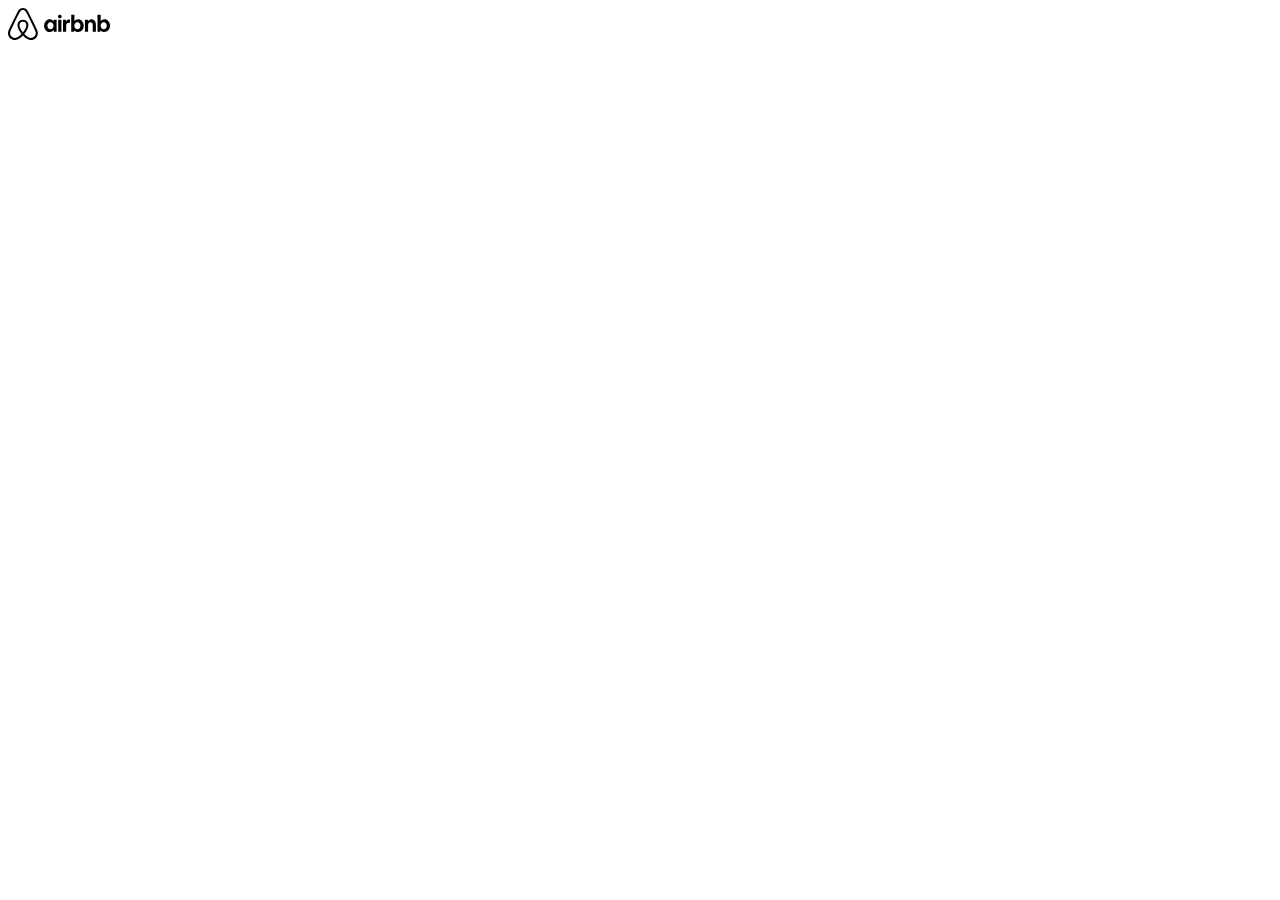
==== searchListing.html @ 9144b8ca "integrated GoogleAPIs" ====
<!DOCTYPE html>
<html lang="en">

<head>
    <meta charset="UTF-8">
    <meta name="viewport" content="width=device-width, initial-scale=1.0">
    <title>Document</title>

    <link rel="stylesheet" href="./stye.css">

    <link href="https://cdn.jsdelivr.net/npm/bootstrap@5.0.2/dist/css/bootstrap.min.css" rel="stylesheet"
        integrity="sha384-EVSTQN3/azprG1Anm3QDgpJLIm9Nao0Yz1ztcQTwFspd3yD65VohhpuuCOmLASjC" crossorigin="anonymous">
</head>

<body>
    <header>
        <svg width="102" height="32" style="display:block">
            <path
                d="M29.3864 22.7101C29.2429 22.3073 29.0752 21.9176 28.9157 21.5565C28.6701 21.0011 28.4129 20.4446 28.1641 19.9067L28.1444 19.864C25.9255 15.0589 23.5439 10.1881 21.0659 5.38701L20.9607 5.18316C20.7079 4.69289 20.4466 4.18596 20.1784 3.68786C19.8604 3.0575 19.4745 2.4636 19.0276 1.91668C18.5245 1.31651 17.8956 0.833822 17.1853 0.502654C16.475 0.171486 15.7005 -9.83959e-05 14.9165 4.23317e-08C14.1325 9.84805e-05 13.3581 0.171877 12.6478 0.503224C11.9376 0.834571 11.3088 1.31742 10.8059 1.91771C10.3595 2.46476 9.97383 3.05853 9.65572 3.68858C9.38521 4.19115 9.12145 4.70278 8.8664 5.19757L8.76872 5.38696C6.29061 10.1884 3.90903 15.0592 1.69015 19.8639L1.65782 19.9338C1.41334 20.463 1.16057 21.0102 0.919073 21.5563C0.75949 21.9171 0.592009 22.3065 0.448355 22.7103C0.0369063 23.8104 -0.094204 24.9953 0.0668098 26.1585C0.237562 27.334 0.713008 28.4447 1.44606 29.3804C2.17911 30.3161 3.14434 31.0444 4.24614 31.4932C5.07835 31.8299 5.96818 32.002 6.86616 32C7.14824 31.9999 7.43008 31.9835 7.71027 31.9509C8.846 31.8062 9.94136 31.4366 10.9321 30.8639C12.2317 30.1338 13.5152 29.0638 14.9173 27.5348C16.3194 29.0638 17.6029 30.1338 18.9025 30.8639C19.8932 31.4367 20.9886 31.8062 22.1243 31.9509C22.4045 31.9835 22.6864 31.9999 22.9685 32C23.8664 32.002 24.7561 31.8299 25.5883 31.4932C26.6901 31.0444 27.6554 30.3161 28.3885 29.3804C29.1216 28.4447 29.5971 27.3341 29.7679 26.1585C29.9287 24.9952 29.7976 23.8103 29.3864 22.7101ZM14.9173 24.377C13.1816 22.1769 12.0678 20.1338 11.677 18.421C11.5169 17.7792 11.4791 17.1131 11.5656 16.4573C11.6339 15.9766 11.8105 15.5176 12.0821 15.1148C12.4163 14.6814 12.8458 14.3304 13.3374 14.0889C13.829 13.8475 14.3696 13.7219 14.9175 13.7219C15.4655 13.722 16.006 13.8476 16.4976 14.0892C16.9892 14.3307 17.4186 14.6817 17.7528 15.1151C18.0244 15.5181 18.201 15.9771 18.2693 16.4579C18.3556 17.114 18.3177 17.7803 18.1573 18.4223C17.7661 20.1349 16.6526 22.1774 14.9173 24.377ZM27.7406 25.8689C27.6212 26.6908 27.2887 27.4674 26.7762 28.1216C26.2636 28.7759 25.5887 29.2852 24.8183 29.599C24.0393 29.9111 23.1939 30.0217 22.3607 29.9205C21.4946 29.8089 20.6599 29.5239 19.9069 29.0824C18.7501 28.4325 17.5791 27.4348 16.2614 25.9712C18.3591 23.3846 19.669 21.0005 20.154 18.877C20.3723 17.984 20.4196 17.0579 20.2935 16.1475C20.1791 15.3632 19.8879 14.615 19.4419 13.9593C18.9194 13.2519 18.2378 12.6768 17.452 12.2805C16.6661 11.8842 15.798 11.6777 14.9175 11.6777C14.0371 11.6777 13.1689 11.8841 12.383 12.2803C11.5971 12.6765 10.9155 13.2515 10.393 13.9589C9.94707 14.6144 9.65591 15.3624 9.5414 16.1465C9.41524 17.0566 9.4623 17.9822 9.68011 18.8749C10.1648 20.9993 11.4748 23.384 13.5732 25.9714C12.2555 27.4348 11.0845 28.4325 9.92769 29.0825C9.17468 29.5239 8.34007 29.809 7.47395 29.9205C6.64065 30.0217 5.79525 29.9111 5.0162 29.599C4.24581 29.2852 3.57092 28.7759 3.05838 28.1217C2.54585 27.4674 2.21345 26.6908 2.09411 25.8689C1.97932 25.0334 2.07701 24.1825 2.37818 23.3946C2.49266 23.0728 2.62663 22.757 2.7926 22.3818C3.0274 21.851 3.27657 21.3115 3.51759 20.7898L3.54996 20.7197C5.75643 15.9419 8.12481 11.0982 10.5894 6.32294L10.6875 6.13283C10.9384 5.64601 11.1979 5.14267 11.4597 4.6563C11.7101 4.15501 12.0132 3.68171 12.3639 3.2444C12.6746 2.86903 13.0646 2.56681 13.5059 2.35934C13.9473 2.15186 14.4291 2.04426 14.9169 2.04422C15.4047 2.04418 15.8866 2.15171 16.3279 2.35911C16.7693 2.56651 17.1593 2.86867 17.4701 3.24399C17.821 3.68097 18.1242 4.15411 18.3744 4.65538C18.6338 5.13742 18.891 5.63623 19.1398 6.11858L19.2452 6.32315C21.7097 11.0979 24.078 15.9415 26.2847 20.7201L26.3046 20.7631C26.5498 21.2936 26.8033 21.8419 27.042 22.382C27.2082 22.7577 27.3424 23.0738 27.4566 23.3944C27.7576 24.1824 27.8553 25.0333 27.7406 25.8689Z"
                fill="currentcolor"></path>
            <path
                d="M41.6847 24.1196C40.8856 24.1196 40.1505 23.9594 39.4792 23.6391C38.808 23.3188 38.2327 22.8703 37.7212 22.2937C37.2098 21.7172 36.8263 21.0445 36.5386 20.3078C36.2509 19.539 36.123 18.7062 36.123 17.8093C36.123 16.9124 36.2829 16.0475 36.5705 15.2787C36.8582 14.51 37.2737 13.8373 37.7852 13.2287C38.2966 12.6521 38.9039 12.1716 39.6071 11.8513C40.3103 11.531 41.0455 11.3708 41.8765 11.3708C42.6756 11.3708 43.3788 11.531 44.0181 11.8833C44.6574 12.2037 45.1688 12.6841 45.5843 13.2927L45.6802 11.7232H48.6209V23.7992H45.6802L45.5843 22.0375C45.1688 22.6781 44.6254 23.1906 43.9222 23.575C43.2829 23.9274 42.5158 24.1196 41.6847 24.1196ZM42.4519 21.2367C43.0272 21.2367 43.5386 21.0765 44.0181 20.7882C44.4656 20.4679 44.8172 20.0515 45.1049 19.539C45.3606 19.0265 45.4884 18.4179 45.4884 17.7452C45.4884 17.0725 45.3606 16.4639 45.1049 15.9514C44.8492 15.4389 44.4656 15.0225 44.0181 14.7022C43.5706 14.3818 43.0272 14.2537 42.4519 14.2537C41.8765 14.2537 41.3651 14.4139 40.8856 14.7022C40.4382 15.0225 40.0866 15.4389 39.7989 15.9514C39.5432 16.4639 39.4153 17.0725 39.4153 17.7452C39.4153 18.4179 39.5432 19.0265 39.7989 19.539C40.0546 20.0515 40.4382 20.4679 40.8856 20.7882C41.3651 21.0765 41.8765 21.2367 42.4519 21.2367ZM53.6392 8.4559C53.6392 8.80825 53.5753 9.12858 53.4154 9.38483C53.2556 9.64109 53.0319 9.86531 52.7442 10.0255C52.4565 10.1856 52.1369 10.2497 51.8173 10.2497C51.4976 10.2497 51.178 10.1856 50.8903 10.0255C50.6026 9.86531 50.3789 9.64109 50.2191 9.38483C50.0592 9.09654 49.9953 8.80825 49.9953 8.4559C49.9953 8.10355 50.0592 7.78323 50.2191 7.52697C50.3789 7.23868 50.6026 7.04649 50.8903 6.88633C51.178 6.72617 51.4976 6.66211 51.8173 6.66211C52.1369 6.66211 52.4565 6.72617 52.7442 6.88633C53.0319 7.04649 53.2556 7.27072 53.4154 7.52697C53.5433 7.78323 53.6392 8.07152 53.6392 8.4559ZM50.2191 23.7672V11.6911H53.4154V23.7672H50.2191V23.7672ZM61.9498 14.8623V14.8943C61.79 14.8303 61.5982 14.7982 61.4383 14.7662C61.2466 14.7342 61.0867 14.7342 60.895 14.7342C60 14.7342 59.3287 14.9904 58.8812 15.535C58.4018 16.0795 58.178 16.8483 58.178 17.8413V23.7672H54.9817V11.6911H57.9223L58.0182 13.517C58.3379 12.8763 58.7214 12.3958 59.2648 12.0435C59.7762 11.6911 60.3835 11.531 61.0867 11.531C61.3105 11.531 61.5342 11.563 61.726 11.595C61.8219 11.6271 61.8858 11.6271 61.9498 11.6591V14.8623ZM63.2283 23.7672V6.72617H66.4247V13.2287C66.8722 12.6521 67.3836 12.2036 68.0229 11.8513C68.6622 11.531 69.3654 11.3388 70.1645 11.3388C70.9635 11.3388 71.6987 11.4989 72.3699 11.8193C73.0412 12.1396 73.6165 12.588 74.128 13.1646C74.6394 13.7412 75.0229 14.4139 75.3106 15.1506C75.5983 15.9194 75.7261 16.7522 75.7261 17.6491C75.7261 18.546 75.5663 19.4109 75.2787 20.1796C74.991 20.9484 74.5755 21.6211 74.064 22.2297C73.5526 22.8063 72.9453 23.2867 72.2421 23.6071C71.5389 23.9274 70.8037 24.0875 69.9727 24.0875C69.1736 24.0875 68.4704 23.9274 67.8311 23.575C67.1918 23.2547 66.6804 22.7742 66.2649 22.1656L66.169 23.7352L63.2283 23.7672ZM69.3973 21.2367C69.9727 21.2367 70.4841 21.0765 70.9635 20.7882C71.411 20.4679 71.7626 20.0515 72.0503 19.539C72.306 19.0265 72.4339 18.4179 72.4339 17.7452C72.4339 17.0725 72.306 16.4639 72.0503 15.9514C71.7626 15.4389 71.411 15.0225 70.9635 14.7022C70.5161 14.3818 69.9727 14.2537 69.3973 14.2537C68.822 14.2537 68.3106 14.4139 67.8311 14.7022C67.3836 15.0225 67.032 15.4389 66.7443 15.9514C66.4886 16.4639 66.3608 17.0725 66.3608 17.7452C66.3608 18.4179 66.4886 19.0265 66.7443 19.539C67 20.0515 67.3836 20.4679 67.8311 20.7882C68.3106 21.0765 68.822 21.2367 69.3973 21.2367ZM76.9408 23.7672V11.6911H79.8814L79.9773 13.2607C80.3289 12.6841 80.8084 12.2357 81.4157 11.8833C82.023 11.531 82.7262 11.3708 83.5253 11.3708C84.4203 11.3708 85.1874 11.595 85.8267 12.0115C86.4979 12.4279 87.0094 13.0365 87.361 13.8053C87.7126 14.574 87.9043 15.5029 87.9043 16.56V23.7992H84.708V16.9764C84.708 16.1436 84.5162 15.4709 84.1326 14.9904C83.7491 14.51 83.2376 14.2537 82.5664 14.2537C82.0869 14.2537 81.6714 14.3498 81.2878 14.574C80.9362 14.7982 80.6486 15.0865 80.4248 15.503C80.2011 15.8873 80.1052 16.3678 80.1052 16.8483V23.7672H76.9408V23.7672ZM89.5025 23.7672V6.72617H92.6989V13.2287C93.1464 12.6521 93.6578 12.2036 94.2971 11.8513C94.9364 11.531 95.6396 11.3388 96.4387 11.3388C97.2378 11.3388 97.9729 11.4989 98.6442 11.8193C99.3154 12.1396 99.8907 12.588 100.402 13.1646C100.914 13.7412 101.297 14.4139 101.585 15.1506C101.873 15.9194 102 16.7522 102 17.6491C102 18.546 101.841 19.4109 101.553 20.1796C101.265 20.9484 100.85 21.6211 100.338 22.2297C99.8268 22.8063 99.2195 23.2867 98.5163 23.6071C97.8131 23.9274 97.0779 24.0875 96.2469 24.0875C95.4478 24.0875 94.7446 23.9274 94.1053 23.575C93.466 23.2547 92.9546 22.7742 92.5391 22.1656L92.4432 23.7352L89.5025 23.7672ZM95.7035 21.2367C96.2788 21.2367 96.7903 21.0765 97.2697 20.7882C97.7172 20.4679 98.0688 20.0515 98.3565 19.539C98.6122 19.0265 98.7401 18.4179 98.7401 17.7452C98.7401 17.0725 98.6122 16.4639 98.3565 15.9514C98.1008 15.4389 97.7172 15.0225 97.2697 14.7022C96.8222 14.3818 96.2788 14.2537 95.7035 14.2537C95.1281 14.2537 94.6167 14.4139 94.1373 14.7022C93.6898 15.0225 93.3382 15.4389 93.0505 15.9514C92.7628 16.4639 92.6669 17.0725 92.6669 17.7452C92.6669 18.4179 92.7948 19.0265 93.0505 19.539C93.3062 20.0515 93.6898 20.4679 94.1373 20.7882C94.6167 21.0765 95.0962 21.2367 95.7035 21.2367Z"
                fill="currentcolor"></path>
        </svg>
    </header>
    <script src="./script.js"></script>
    <script src="https://cdn.jsdelivr.net/npm/bootstrap@5.0.2/dist/js/bootstrap.bundle.min.js"
        integrity="sha384-MrcW6ZMFYlzcLA8Nl+NtUVF0sA7MsXsP1UyJoMp4YLEuNSfAP+JcXn/tWtIaxVXM"
        crossorigin="anonymous"></script>
</body>

</html>
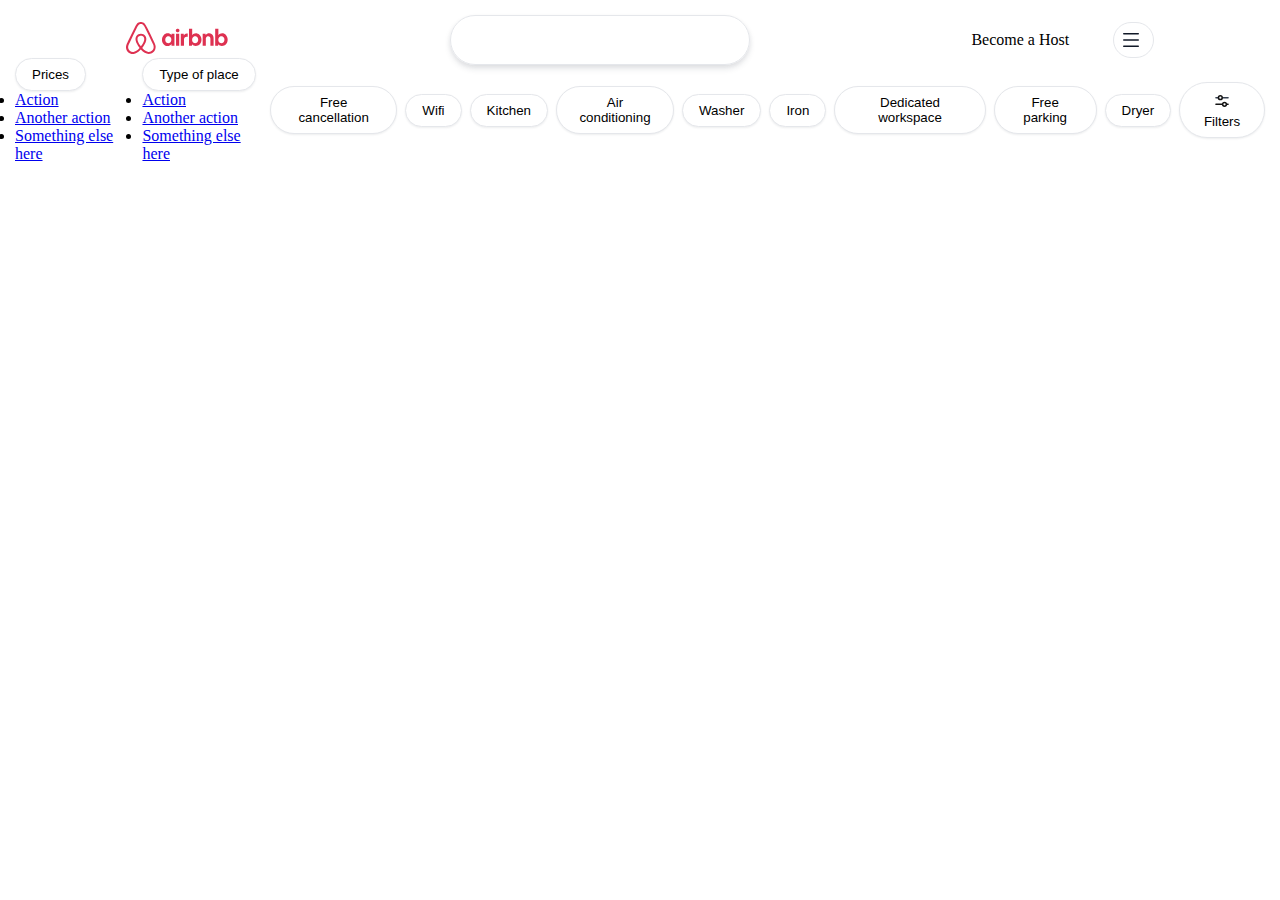
==== commit 69b6ac9c: "added 2nd page" ====
--- a/searchListing.html
+++ b/searchListing.html
@@ -6,7 +6,7 @@
     <meta name="viewport" content="width=device-width, initial-scale=1.0">
     <title>Document</title>
 
-    <link rel="stylesheet" href="./stye.css">
+    <link rel="stylesheet" href="./assests/searchList/stye.css">
 
     <link href="https://cdn.jsdelivr.net/npm/bootstrap@5.0.2/dist/css/bootstrap.min.css" rel="stylesheet"
         integrity="sha384-EVSTQN3/azprG1Anm3QDgpJLIm9Nao0Yz1ztcQTwFspd3yD65VohhpuuCOmLASjC" crossorigin="anonymous">
@@ -14,15 +14,109 @@
 
 <body>
     <header>
-        <svg width="102" height="32" style="display:block">
-            <path
-                d="M29.3864 22.7101C29.2429 22.3073 29.0752 21.9176 28.9157 21.5565C28.6701 21.0011 28.4129 20.4446 28.1641 19.9067L28.1444 19.864C25.9255 15.0589 23.5439 10.1881 21.0659 5.38701L20.9607 5.18316C20.7079 4.69289 20.4466 4.18596 20.1784 3.68786C19.8604 3.0575 19.4745 2.4636 19.0276 1.91668C18.5245 1.31651 17.8956 0.833822 17.1853 0.502654C16.475 0.171486 15.7005 -9.83959e-05 14.9165 4.23317e-08C14.1325 9.84805e-05 13.3581 0.171877 12.6478 0.503224C11.9376 0.834571 11.3088 1.31742 10.8059 1.91771C10.3595 2.46476 9.97383 3.05853 9.65572 3.68858C9.38521 4.19115 9.12145 4.70278 8.8664 5.19757L8.76872 5.38696C6.29061 10.1884 3.90903 15.0592 1.69015 19.8639L1.65782 19.9338C1.41334 20.463 1.16057 21.0102 0.919073 21.5563C0.75949 21.9171 0.592009 22.3065 0.448355 22.7103C0.0369063 23.8104 -0.094204 24.9953 0.0668098 26.1585C0.237562 27.334 0.713008 28.4447 1.44606 29.3804C2.17911 30.3161 3.14434 31.0444 4.24614 31.4932C5.07835 31.8299 5.96818 32.002 6.86616 32C7.14824 31.9999 7.43008 31.9835 7.71027 31.9509C8.846 31.8062 9.94136 31.4366 10.9321 30.8639C12.2317 30.1338 13.5152 29.0638 14.9173 27.5348C16.3194 29.0638 17.6029 30.1338 18.9025 30.8639C19.8932 31.4367 20.9886 31.8062 22.1243 31.9509C22.4045 31.9835 22.6864 31.9999 22.9685 32C23.8664 32.002 24.7561 31.8299 25.5883 31.4932C26.6901 31.0444 27.6554 30.3161 28.3885 29.3804C29.1216 28.4447 29.5971 27.3341 29.7679 26.1585C29.9287 24.9952 29.7976 23.8103 29.3864 22.7101ZM14.9173 24.377C13.1816 22.1769 12.0678 20.1338 11.677 18.421C11.5169 17.7792 11.4791 17.1131 11.5656 16.4573C11.6339 15.9766 11.8105 15.5176 12.0821 15.1148C12.4163 14.6814 12.8458 14.3304 13.3374 14.0889C13.829 13.8475 14.3696 13.7219 14.9175 13.7219C15.4655 13.722 16.006 13.8476 16.4976 14.0892C16.9892 14.3307 17.4186 14.6817 17.7528 15.1151C18.0244 15.5181 18.201 15.9771 18.2693 16.4579C18.3556 17.114 18.3177 17.7803 18.1573 18.4223C17.7661 20.1349 16.6526 22.1774 14.9173 24.377ZM27.7406 25.8689C27.6212 26.6908 27.2887 27.4674 26.7762 28.1216C26.2636 28.7759 25.5887 29.2852 24.8183 29.599C24.0393 29.9111 23.1939 30.0217 22.3607 29.9205C21.4946 29.8089 20.6599 29.5239 19.9069 29.0824C18.7501 28.4325 17.5791 27.4348 16.2614 25.9712C18.3591 23.3846 19.669 21.0005 20.154 18.877C20.3723 17.984 20.4196 17.0579 20.2935 16.1475C20.1791 15.3632 19.8879 14.615 19.4419 13.9593C18.9194 13.2519 18.2378 12.6768 17.452 12.2805C16.6661 11.8842 15.798 11.6777 14.9175 11.6777C14.0371 11.6777 13.1689 11.8841 12.383 12.2803C11.5971 12.6765 10.9155 13.2515 10.393 13.9589C9.94707 14.6144 9.65591 15.3624 9.5414 16.1465C9.41524 17.0566 9.4623 17.9822 9.68011 18.8749C10.1648 20.9993 11.4748 23.384 13.5732 25.9714C12.2555 27.4348 11.0845 28.4325 9.92769 29.0825C9.17468 29.5239 8.34007 29.809 7.47395 29.9205C6.64065 30.0217 5.79525 29.9111 5.0162 29.599C4.24581 29.2852 3.57092 28.7759 3.05838 28.1217C2.54585 27.4674 2.21345 26.6908 2.09411 25.8689C1.97932 25.0334 2.07701 24.1825 2.37818 23.3946C2.49266 23.0728 2.62663 22.757 2.7926 22.3818C3.0274 21.851 3.27657 21.3115 3.51759 20.7898L3.54996 20.7197C5.75643 15.9419 8.12481 11.0982 10.5894 6.32294L10.6875 6.13283C10.9384 5.64601 11.1979 5.14267 11.4597 4.6563C11.7101 4.15501 12.0132 3.68171 12.3639 3.2444C12.6746 2.86903 13.0646 2.56681 13.5059 2.35934C13.9473 2.15186 14.4291 2.04426 14.9169 2.04422C15.4047 2.04418 15.8866 2.15171 16.3279 2.35911C16.7693 2.56651 17.1593 2.86867 17.4701 3.24399C17.821 3.68097 18.1242 4.15411 18.3744 4.65538C18.6338 5.13742 18.891 5.63623 19.1398 6.11858L19.2452 6.32315C21.7097 11.0979 24.078 15.9415 26.2847 20.7201L26.3046 20.7631C26.5498 21.2936 26.8033 21.8419 27.042 22.382C27.2082 22.7577 27.3424 23.0738 27.4566 23.3944C27.7576 24.1824 27.8553 25.0333 27.7406 25.8689Z"
-                fill="currentcolor"></path>
-            <path
-                d="M41.6847 24.1196C40.8856 24.1196 40.1505 23.9594 39.4792 23.6391C38.808 23.3188 38.2327 22.8703 37.7212 22.2937C37.2098 21.7172 36.8263 21.0445 36.5386 20.3078C36.2509 19.539 36.123 18.7062 36.123 17.8093C36.123 16.9124 36.2829 16.0475 36.5705 15.2787C36.8582 14.51 37.2737 13.8373 37.7852 13.2287C38.2966 12.6521 38.9039 12.1716 39.6071 11.8513C40.3103 11.531 41.0455 11.3708 41.8765 11.3708C42.6756 11.3708 43.3788 11.531 44.0181 11.8833C44.6574 12.2037 45.1688 12.6841 45.5843 13.2927L45.6802 11.7232H48.6209V23.7992H45.6802L45.5843 22.0375C45.1688 22.6781 44.6254 23.1906 43.9222 23.575C43.2829 23.9274 42.5158 24.1196 41.6847 24.1196ZM42.4519 21.2367C43.0272 21.2367 43.5386 21.0765 44.0181 20.7882C44.4656 20.4679 44.8172 20.0515 45.1049 19.539C45.3606 19.0265 45.4884 18.4179 45.4884 17.7452C45.4884 17.0725 45.3606 16.4639 45.1049 15.9514C44.8492 15.4389 44.4656 15.0225 44.0181 14.7022C43.5706 14.3818 43.0272 14.2537 42.4519 14.2537C41.8765 14.2537 41.3651 14.4139 40.8856 14.7022C40.4382 15.0225 40.0866 15.4389 39.7989 15.9514C39.5432 16.4639 39.4153 17.0725 39.4153 17.7452C39.4153 18.4179 39.5432 19.0265 39.7989 19.539C40.0546 20.0515 40.4382 20.4679 40.8856 20.7882C41.3651 21.0765 41.8765 21.2367 42.4519 21.2367ZM53.6392 8.4559C53.6392 8.80825 53.5753 9.12858 53.4154 9.38483C53.2556 9.64109 53.0319 9.86531 52.7442 10.0255C52.4565 10.1856 52.1369 10.2497 51.8173 10.2497C51.4976 10.2497 51.178 10.1856 50.8903 10.0255C50.6026 9.86531 50.3789 9.64109 50.2191 9.38483C50.0592 9.09654 49.9953 8.80825 49.9953 8.4559C49.9953 8.10355 50.0592 7.78323 50.2191 7.52697C50.3789 7.23868 50.6026 7.04649 50.8903 6.88633C51.178 6.72617 51.4976 6.66211 51.8173 6.66211C52.1369 6.66211 52.4565 6.72617 52.7442 6.88633C53.0319 7.04649 53.2556 7.27072 53.4154 7.52697C53.5433 7.78323 53.6392 8.07152 53.6392 8.4559ZM50.2191 23.7672V11.6911H53.4154V23.7672H50.2191V23.7672ZM61.9498 14.8623V14.8943C61.79 14.8303 61.5982 14.7982 61.4383 14.7662C61.2466 14.7342 61.0867 14.7342 60.895 14.7342C60 14.7342 59.3287 14.9904 58.8812 15.535C58.4018 16.0795 58.178 16.8483 58.178 17.8413V23.7672H54.9817V11.6911H57.9223L58.0182 13.517C58.3379 12.8763 58.7214 12.3958 59.2648 12.0435C59.7762 11.6911 60.3835 11.531 61.0867 11.531C61.3105 11.531 61.5342 11.563 61.726 11.595C61.8219 11.6271 61.8858 11.6271 61.9498 11.6591V14.8623ZM63.2283 23.7672V6.72617H66.4247V13.2287C66.8722 12.6521 67.3836 12.2036 68.0229 11.8513C68.6622 11.531 69.3654 11.3388 70.1645 11.3388C70.9635 11.3388 71.6987 11.4989 72.3699 11.8193C73.0412 12.1396 73.6165 12.588 74.128 13.1646C74.6394 13.7412 75.0229 14.4139 75.3106 15.1506C75.5983 15.9194 75.7261 16.7522 75.7261 17.6491C75.7261 18.546 75.5663 19.4109 75.2787 20.1796C74.991 20.9484 74.5755 21.6211 74.064 22.2297C73.5526 22.8063 72.9453 23.2867 72.2421 23.6071C71.5389 23.9274 70.8037 24.0875 69.9727 24.0875C69.1736 24.0875 68.4704 23.9274 67.8311 23.575C67.1918 23.2547 66.6804 22.7742 66.2649 22.1656L66.169 23.7352L63.2283 23.7672ZM69.3973 21.2367C69.9727 21.2367 70.4841 21.0765 70.9635 20.7882C71.411 20.4679 71.7626 20.0515 72.0503 19.539C72.306 19.0265 72.4339 18.4179 72.4339 17.7452C72.4339 17.0725 72.306 16.4639 72.0503 15.9514C71.7626 15.4389 71.411 15.0225 70.9635 14.7022C70.5161 14.3818 69.9727 14.2537 69.3973 14.2537C68.822 14.2537 68.3106 14.4139 67.8311 14.7022C67.3836 15.0225 67.032 15.4389 66.7443 15.9514C66.4886 16.4639 66.3608 17.0725 66.3608 17.7452C66.3608 18.4179 66.4886 19.0265 66.7443 19.539C67 20.0515 67.3836 20.4679 67.8311 20.7882C68.3106 21.0765 68.822 21.2367 69.3973 21.2367ZM76.9408 23.7672V11.6911H79.8814L79.9773 13.2607C80.3289 12.6841 80.8084 12.2357 81.4157 11.8833C82.023 11.531 82.7262 11.3708 83.5253 11.3708C84.4203 11.3708 85.1874 11.595 85.8267 12.0115C86.4979 12.4279 87.0094 13.0365 87.361 13.8053C87.7126 14.574 87.9043 15.5029 87.9043 16.56V23.7992H84.708V16.9764C84.708 16.1436 84.5162 15.4709 84.1326 14.9904C83.7491 14.51 83.2376 14.2537 82.5664 14.2537C82.0869 14.2537 81.6714 14.3498 81.2878 14.574C80.9362 14.7982 80.6486 15.0865 80.4248 15.503C80.2011 15.8873 80.1052 16.3678 80.1052 16.8483V23.7672H76.9408V23.7672ZM89.5025 23.7672V6.72617H92.6989V13.2287C93.1464 12.6521 93.6578 12.2036 94.2971 11.8513C94.9364 11.531 95.6396 11.3388 96.4387 11.3388C97.2378 11.3388 97.9729 11.4989 98.6442 11.8193C99.3154 12.1396 99.8907 12.588 100.402 13.1646C100.914 13.7412 101.297 14.4139 101.585 15.1506C101.873 15.9194 102 16.7522 102 17.6491C102 18.546 101.841 19.4109 101.553 20.1796C101.265 20.9484 100.85 21.6211 100.338 22.2297C99.8268 22.8063 99.2195 23.2867 98.5163 23.6071C97.8131 23.9274 97.0779 24.0875 96.2469 24.0875C95.4478 24.0875 94.7446 23.9274 94.1053 23.575C93.466 23.2547 92.9546 22.7742 92.5391 22.1656L92.4432 23.7352L89.5025 23.7672ZM95.7035 21.2367C96.2788 21.2367 96.7903 21.0765 97.2697 20.7882C97.7172 20.4679 98.0688 20.0515 98.3565 19.539C98.6122 19.0265 98.7401 18.4179 98.7401 17.7452C98.7401 17.0725 98.6122 16.4639 98.3565 15.9514C98.1008 15.4389 97.7172 15.0225 97.2697 14.7022C96.8222 14.3818 96.2788 14.2537 95.7035 14.2537C95.1281 14.2537 94.6167 14.4139 94.1373 14.7022C93.6898 15.0225 93.3382 15.4389 93.0505 15.9514C92.7628 16.4639 92.6669 17.0725 92.6669 17.7452C92.6669 18.4179 92.7948 19.0265 93.0505 19.539C93.3062 20.0515 93.6898 20.4679 94.1373 20.7882C94.6167 21.0765 95.0962 21.2367 95.7035 21.2367Z"
-                fill="currentcolor"></path>
-        </svg>
+        <div class="my-header">
+            <div>
+                <svg xmlns="http://www.w3.org/2000/svg" width="102" height="32" viewBox="0 0 102 32" fill="none">
+                    <path
+                        d="M29.24 22.6799C29.08 22.2899 28.93 21.8799 28.77 21.5299L28.03 19.8599L28 19.8299C25.8 15.0299 23.45 10.1499 20.96 5.34994L20.86 5.14994C20.61 4.67994 20.36 4.15994 20.1 3.67994C19.78 3.10994 19.47 2.49994 18.96 1.91994C18.4629 1.31308 17.8372 0.824133 17.1282 0.488399C16.4192 0.152666 15.6445 -0.0214844 14.86 -0.0214844C14.0755 -0.0214844 13.3008 0.152666 12.5918 0.488399C11.8828 0.824133 11.2571 1.31308 10.76 1.91994C10.29 2.49994 9.94 3.10994 9.62 3.67994C9.37 4.19994 9.12 4.70994 8.86 5.17994L8.76 5.37994C6.31 10.1799 3.92 15.0599 1.72 19.8599L1.66 19.9199C1.44 20.4399 1.18 20.9799 0.930001 21.5599C0.770001 21.9099 0.610001 22.2899 0.450001 22.7099C0.0180336 23.8097 -0.119907 25.0031 0.0497732 26.1724C0.219454 27.3418 0.690899 28.4467 1.41765 29.3784C2.14439 30.31 3.10136 31.0362 4.19423 31.4854C5.2871 31.9346 6.47815 32.0912 7.65 31.9399C8.77347 31.7921 9.85528 31.4178 10.83 30.8399C12.13 30.1099 13.38 29.0499 14.78 27.5199C16.18 29.0499 17.46 30.1099 18.73 30.8499C19.9513 31.5668 21.3344 31.9624 22.75 31.9999C24.3894 32.0068 25.9758 31.4202 27.2165 30.3487C28.4571 29.2771 29.2682 27.7928 29.5 26.1699C29.7678 25.0037 29.6772 23.7838 29.24 22.6699V22.6799ZM14.88 24.3399C13.16 22.1399 12.04 20.1199 11.66 18.3899C11.5026 17.7489 11.4686 17.0837 11.56 16.4299C11.63 15.9199 11.82 15.4699 12.08 15.0899C12.68 14.2199 13.73 13.6799 14.88 13.6799C15.4261 13.6633 15.9679 13.7824 16.4566 14.0268C16.9453 14.2711 17.3657 14.633 17.68 15.0799C17.94 15.4799 18.13 15.9199 18.19 16.4299C18.29 17.0099 18.25 17.6799 18.09 18.3899C17.71 20.0899 16.59 22.1299 14.88 24.3399ZM27.62 25.8199C27.5064 26.6439 27.1789 27.4237 26.67 28.0816C26.1612 28.7396 25.4889 29.2527 24.72 29.5699C23.96 29.8899 23.12 29.9799 22.3 29.8899C21.5 29.7899 20.7 29.5299 19.88 29.0499C18.5185 28.2084 17.2943 27.1629 16.25 25.9499C18.35 23.3499 19.62 20.9799 20.1 18.8699C20.33 17.8699 20.36 16.9699 20.26 16.1399C20.1351 15.3532 19.8418 14.6028 19.4 13.9399C18.8956 13.2212 18.2223 12.6374 17.4394 12.2398C16.6565 11.8423 15.7879 11.6431 14.91 11.6599C13.06 11.6599 11.41 12.5199 10.41 13.9299C9.95984 14.5911 9.66891 15.3475 9.56 16.1399C9.43 16.9799 9.46 17.9099 9.72 18.8699C10.2 20.9799 11.5 23.3799 13.57 25.9699C12.5435 27.2061 11.3164 28.2608 9.94 29.0899C9.11 29.5699 8.32 29.8199 7.52 29.9199C6.27589 30.0793 5.01915 29.7412 4.02296 28.9791C3.02677 28.2169 2.37165 27.0924 2.2 25.8499C2.1 25.0499 2.17 24.2499 2.49 23.3499C2.59 23.0299 2.74 22.7099 2.9 22.3299C3.12 21.8099 3.38 21.2699 3.63 20.7299L3.67 20.6599C5.83 15.8899 8.19 11.0199 10.64 6.24994L10.74 6.04994C10.99 5.56994 11.24 5.05994 11.5 4.57994C11.76 4.06994 12.04 3.57994 12.4 3.17994C12.7116 2.80797 13.101 2.50882 13.5407 2.30356C13.9804 2.09831 14.4597 1.99193 14.945 1.99193C15.4303 1.99193 15.9096 2.09831 16.3493 2.30356C16.789 2.50882 17.1784 2.80797 17.49 3.17994C17.84 3.57994 18.13 4.06994 18.39 4.57994C18.64 5.05994 18.89 5.57995 19.15 6.04994L19.25 6.24994C21.69 11.0199 24.05 15.8899 26.25 20.6599L26.28 20.6899C26.54 21.2099 26.76 21.7899 27.01 22.2899C27.17 22.6799 27.33 22.9899 27.43 23.3199C27.62 24.2199 27.72 25.0199 27.62 25.8199ZM41.54 24.1199C40.7865 24.131 40.0401 23.9722 39.3563 23.6554C38.6725 23.3386 38.0688 22.8719 37.59 22.2899C36.5141 21.0499 35.943 19.451 35.99 17.8099C35.9735 16.1332 36.563 14.5068 37.65 13.2299C38.1528 12.6406 38.7787 12.1686 39.4836 11.8472C40.1885 11.5259 40.9553 11.3629 41.73 11.3699C42.4589 11.35 43.181 11.5157 43.8282 11.8516C44.4755 12.1875 45.0267 12.6824 45.43 13.2899L45.53 11.7199H48.45V23.7999H45.52L45.42 22.0399C45.0042 22.6886 44.4294 23.2202 43.7503 23.5842C43.0713 23.9483 42.3104 24.1327 41.54 24.1199ZM42.3 21.2399C42.88 21.2399 43.39 21.0799 43.87 20.7899C44.31 20.4699 44.67 20.0499 44.95 19.5399C45.2 19.0299 45.33 18.4199 45.33 17.7399C45.369 17.1493 45.254 16.5587 44.9964 16.0259C44.7387 15.493 44.3471 15.0361 43.86 14.6999C43.3919 14.4083 42.8515 14.2537 42.3 14.2537C41.7485 14.2537 41.2081 14.4083 40.74 14.6999C40.3 15.0199 39.94 15.4399 39.66 15.9499C39.3956 16.5124 39.2655 17.1286 39.28 17.7499C39.241 18.3405 39.356 18.9312 39.6136 19.464C39.8713 19.9969 40.2629 20.4538 40.75 20.7899C41.22 21.0799 41.73 21.2399 42.3 21.2399ZM53.45 8.45994C53.45 8.80995 53.39 9.12994 53.23 9.38995C53.07 9.63995 52.85 9.86994 52.56 10.0299C52.27 10.1899 51.96 10.2499 51.64 10.2499C51.32 10.2499 51 10.1899 50.71 10.0299C50.4357 9.87726 50.2051 9.65694 50.04 9.38995C49.8851 9.10508 49.8092 8.78401 49.82 8.45994C49.82 8.09995 49.89 7.77994 50.04 7.52994C50.2 7.22994 50.43 7.04994 50.71 6.88994C51 6.72994 51.31 6.65994 51.64 6.65994C51.9583 6.65261 52.2731 6.728 52.5535 6.87874C52.834 7.02948 53.0705 7.25042 53.24 7.51994C53.3855 7.81149 53.4576 8.13418 53.45 8.45994ZM50.05 23.7599V11.6999H53.23V23.7799H50.04L50.05 23.7599ZM61.73 14.8599V14.8999C61.58 14.8299 61.38 14.7999 61.23 14.7699C61.03 14.7299 60.87 14.7299 60.68 14.7299C59.79 14.7299 59.12 14.9899 58.68 15.5299C58.2 16.0799 57.98 16.8499 57.98 17.8399V23.7699H54.79V11.6899H57.72L57.82 13.5199C58.14 12.8799 58.52 12.3999 59.06 12.0399C59.5971 11.6902 60.2295 11.5155 60.87 11.5399C61.1 11.5399 61.32 11.5599 61.51 11.5999C61.61 11.6299 61.67 11.6299 61.73 11.6599V14.8599ZM63.01 23.7599V6.73994H66.19V13.2399C66.64 12.6599 67.15 12.2099 67.79 11.8599C68.8032 11.3632 69.9542 11.2223 71.0573 11.4599C72.1604 11.6976 73.1513 12.3 73.87 13.1699C74.9483 14.4125 75.5195 16.0154 75.47 17.6599C75.4865 19.3367 74.897 20.9631 73.81 22.2399C73.3072 22.8293 72.6813 23.3013 71.9764 23.6227C71.2715 23.944 70.5047 24.1069 69.73 24.0999C69.0011 24.1199 68.279 23.9541 67.6318 23.6183C66.9845 23.2824 66.4333 22.7875 66.03 22.1799L65.93 23.7499L63.01 23.7799V23.7599ZM69.16 21.2399C69.73 21.2399 70.24 21.0799 70.72 20.7899C71.16 20.4699 71.52 20.0499 71.8 19.5399C72.06 19.0299 72.18 18.4199 72.18 17.7399C72.18 17.0699 72.06 16.4599 71.8 15.9499C71.5374 15.4582 71.1684 15.0312 70.72 14.6999C70.2519 14.4083 69.7115 14.2537 69.16 14.2537C68.6085 14.2537 68.0681 14.4083 67.6 14.6999C67.15 15.0199 66.8 15.4399 66.51 15.9499C66.2456 16.5124 66.1155 17.1286 66.13 17.7499C66.091 18.3405 66.206 18.9312 66.4636 19.464C66.7213 19.9969 67.1129 20.4538 67.6 20.7899C68.07 21.0799 68.58 21.2399 69.16 21.2399ZM76.67 23.7699V11.6899H79.6L79.7 13.2599C80.0682 12.6581 80.5905 12.1656 81.2129 11.8333C81.8352 11.501 82.5351 11.3411 83.24 11.3699C84.0461 11.356 84.8384 11.5801 85.5178 12.0141C86.1973 12.448 86.7337 13.0727 87.06 13.8099C87.41 14.5699 87.6 15.5099 87.6 16.5599V23.7999H84.41V16.9799C84.41 16.1399 84.22 15.4799 83.84 14.9899C83.46 14.5099 82.94 14.2499 82.28 14.2499C81.8 14.2499 81.38 14.3499 81.01 14.5699C80.66 14.7999 80.37 15.0899 80.15 15.4999C79.9276 15.9144 79.8173 16.3798 79.83 16.8499V23.7699H76.67ZM89.19 23.7699V6.72994H92.38V13.2299C92.8121 12.6467 93.3742 12.1722 94.0216 11.8441C94.6691 11.5161 95.3842 11.3434 96.11 11.3399C96.8635 11.3289 97.6099 11.4877 98.2937 11.8045C98.9775 12.1213 99.5812 12.588 100.06 13.1699C101.131 14.4125 101.698 16.0105 101.65 17.6499C101.667 19.3269 101.078 20.9536 99.99 22.2299C99.4872 22.8193 98.8613 23.2913 98.1564 23.6127C97.4515 23.934 96.6847 24.0969 95.91 24.0899C95.1811 24.1099 94.459 23.9441 93.8118 23.6083C93.1645 23.2724 92.6133 22.7775 92.21 22.1699L92.12 23.7399L89.19 23.7699ZM95.37 21.2399C95.95 21.2399 96.46 21.0799 96.93 20.7899C97.38 20.4699 97.73 20.0499 98.02 19.5399C98.27 19.0299 98.4 18.4199 98.4 17.7399C98.439 17.1493 98.324 16.5587 98.0664 16.0259C97.8087 15.493 97.4171 15.0361 96.93 14.6999C96.4619 14.4083 95.9215 14.2537 95.37 14.2537C94.8185 14.2537 94.2781 14.4083 93.81 14.6999C93.37 15.0199 93.01 15.4399 92.73 15.9499C92.4509 16.5074 92.32 17.1273 92.35 17.7499C92.311 18.3405 92.426 18.9312 92.6837 19.464C92.9413 19.9969 93.3329 20.4538 93.82 20.7899C94.29 21.0799 94.77 21.2399 95.37 21.2399Z"
+                        fill="#DE3151" />
+                </svg>
+            </div>
+            <div class="search-box">
+
+            </div>
+            <div class="header-right">
+                <p>Become a Host</p>
+                <div>
+                    <svg xmlns="http://www.w3.org/2000/svg" width="24" height="24" viewBox="0 0 24 24" fill="none">
+                        <path
+                            d="M19.25 12C19.25 16.0041 16.0041 19.25 12 19.25C7.99594 19.25 4.75 16.0041 4.75 12C4.75 7.99594 7.99594 4.75 12 4.75C16.0041 4.75 19.25 7.99594 19.25 12Z"
+                            stroke="white" stroke-width="1.5" stroke-linecap="round" stroke-linejoin="round" />
+                        <path
+                            d="M15.25 12C15.25 16.5 13.2426 19.25 12 19.25C10.7574 19.25 8.75 16.5 8.75 12C8.75 7.5 10.7574 4.75 12 4.75C13.2426 4.75 15.25 7.5 15.25 12Z"
+                            stroke="white" stroke-width="1.5" stroke-linecap="round" stroke-linejoin="round" />
+                        <path d="M5 12H19" stroke="white" stroke-width="1.5" stroke-linecap="round"
+                            stroke-linejoin="round" />
+                    </svg>
+                </div>
+                <div class="login">
+                    <svg xmlns="http://www.w3.org/2000/svg" width="24" height="24" viewBox="0 0 24 24" fill="none">
+                        <path d="M4.75 5.75H19.25" stroke="#111827" stroke-width="1.5" stroke-linecap="round"
+                            stroke-linejoin="round" />
+                        <path d="M4.75 18.25H19.25" stroke="#111827" stroke-width="1.5" stroke-linecap="round"
+                            stroke-linejoin="round" />
+                        <path d="M4.75 12H19.25" stroke="#111827" stroke-width="1.5" stroke-linecap="round"
+                            stroke-linejoin="round" />
+                    </svg>
+                    <img src="./assests/Images/navbar-img/Avatar.png" alt="">
+                </div>
+            </div>
+        </div>
+        <div class="my-buttons">
+
+            <div class="dropdown">
+                <button class="my-btn dropdown-toggle" type="button" id="dropdownMenuButton1"
+                    data-bs-toggle="dropdown" aria-expanded="false">
+                    Prices
+                </button>
+                <ul class="dropdown-menu" aria-labelledby="dropdownMenuButton1">
+                    <li><a class="dropdown-item" href="#">Action</a></li>
+                    <li><a class="dropdown-item" href="#">Another action</a></li>
+                    <li><a class="dropdown-item" href="#">Something else here</a></li>
+                </ul>
+            </div>
+
+            <div class="dropdown">
+                <button class="my-btn dropdown-toggle" type="button" id="dropdownMenuButton1"
+                    data-bs-toggle="dropdown" aria-expanded="false">
+                    Type of place
+                </button>
+                <ul class="dropdown-menu" aria-labelledby="dropdownMenuButton1">
+                    <li><a class="dropdown-item" href="#">Action</a></li>
+                    <li><a class="dropdown-item" href="#">Another action</a></li>
+                    <li><a class="dropdown-item" href="#">Something else here</a></li>
+                </ul>
+            </div>
+
+            <button class="my-btn">Free cancellation</button>
+            <button class="my-btn">Wifi</button>
+            <button class="my-btn">Kitchen</button>
+            <button class="my-btn">Air conditioning</button>
+            <button class="my-btn">Washer</button>
+            <button class="my-btn">Iron</button>
+            <button class="my-btn">Dedicated workspace</button>
+            <button class="my-btn">Free parking</button>
+            <button class="my-btn">Dryer</button>
+            <button class="my-btn"><svg xmlns="http://www.w3.org/2000/svg" width="20" height="20"
+                    viewBox="0 0 20 20" fill="none">
+                    <path d="M3.95837 6.66675H6.04171" stroke="#374151" stroke-width="1.5" stroke-linecap="round"
+                        stroke-linejoin="round" />
+                    <path d="M10.625 6.66675H16.0417" stroke="#374151" stroke-width="1.5" stroke-linecap="round"
+                        stroke-linejoin="round" />
+                    <path d="M3.95837 13.3333H10.2084" stroke="#141414" stroke-width="1.5" stroke-linecap="round"
+                        stroke-linejoin="round" />
+                    <path d="M14.7916 13.3333H16.0416" stroke="#141414" stroke-width="1.5" stroke-linecap="round"
+                        stroke-linejoin="round" />
+                    <path
+                        d="M10.2084 6.66675C10.2084 7.70228 9.36891 8.54175 8.33337 8.54175C7.29784 8.54175 6.45837 7.70228 6.45837 6.66675C6.45837 5.63121 7.29784 4.79175 8.33337 4.79175C9.36891 4.79175 10.2084 5.63121 10.2084 6.66675Z"
+                        stroke="#141414" stroke-width="1.5" stroke-linecap="round" stroke-linejoin="round" />
+                    <path
+                        d="M14.375 13.3333C14.375 14.3688 13.5355 15.2083 12.5 15.2083C11.4645 15.2083 10.625 14.3688 10.625 13.3333C10.625 12.2977 11.4645 11.4583 12.5 11.4583C13.5355 11.4583 14.375 12.2977 14.375 13.3333Z"
+                        stroke="#141414" stroke-width="1.5" stroke-linecap="round" stroke-linejoin="round" />
+                </svg>Filters</button>
+        </div>
     </header>
+
+
+    
+
+
+
+
+
+
+
+
     <script src="./script.js"></script>
     <script src="https://cdn.jsdelivr.net/npm/bootstrap@5.0.2/dist/js/bootstrap.bundle.min.js"
         integrity="sha384-MrcW6ZMFYlzcLA8Nl+NtUVF0sA7MsXsP1UyJoMp4YLEuNSfAP+JcXn/tWtIaxVXM"
--- a/assests/searchList/stye.css
+++ b/assests/searchList/stye.css
@@ -0,0 +1,84 @@
+* {
+    margin: 0;
+    padding: 0;
+    box-sizing: border-box;
+}
+
+header {
+    width: 100vw;
+    height: 50px;
+    position: sticky;
+    top: 0;
+    padding: 15px;
+}
+
+.header-right {
+    display: flex;
+    align-items: center;
+    gap: 10px;
+}
+
+.header-right>p {
+    margin: 0;
+}
+
+.login {
+    background-color: #ffffff;
+    border: 1px solid #E5E7EB;
+    width: fit-content;
+    border-radius: 50px;
+    display: flex;
+    align-items: center;
+    justify-content: center;
+    overflow: hidden;
+    gap: 5px;
+    padding: 5px;
+}
+
+.my-header {
+    display: flex;
+    align-items: center;
+    justify-content: space-around;
+}
+
+.search-box {
+    width: 300px;
+    height: 50px;
+    border-radius: 50px;
+    border: 1px solid #E5E7EB;
+    box-shadow: 0px 4px 6px 0px rgba(31, 41, 55, 0.10), 0px 2px 4px 0px rgba(31, 41, 55, 0.06);
+}
+
+.my-buttons {
+    display: flex;
+    align-items: center;
+    justify-content: center;
+    gap: 8px;
+    margin-top: 20px;
+}
+
+.my-buttons {
+    width: 100%;
+    height: 50px;
+    display: flex;
+    align-items: center;
+}
+
+.btn {
+    border-radius: 50px !important;
+    background-color: #FFF !important;
+    border: 1px sold #E5E7EB !important;
+    color: #374151 !important;
+}
+
+.my-btn {
+    border-radius: 100px;
+    border: 1px solid #E5E7EB;
+    padding: 8px 16px;
+    background: #FFF;
+    box-shadow: 0px 1px 2px 0px rgba(31, 41, 55, 0.08);
+}
+
+.dropdown-menu{
+    border-radius: 10px !important;
+}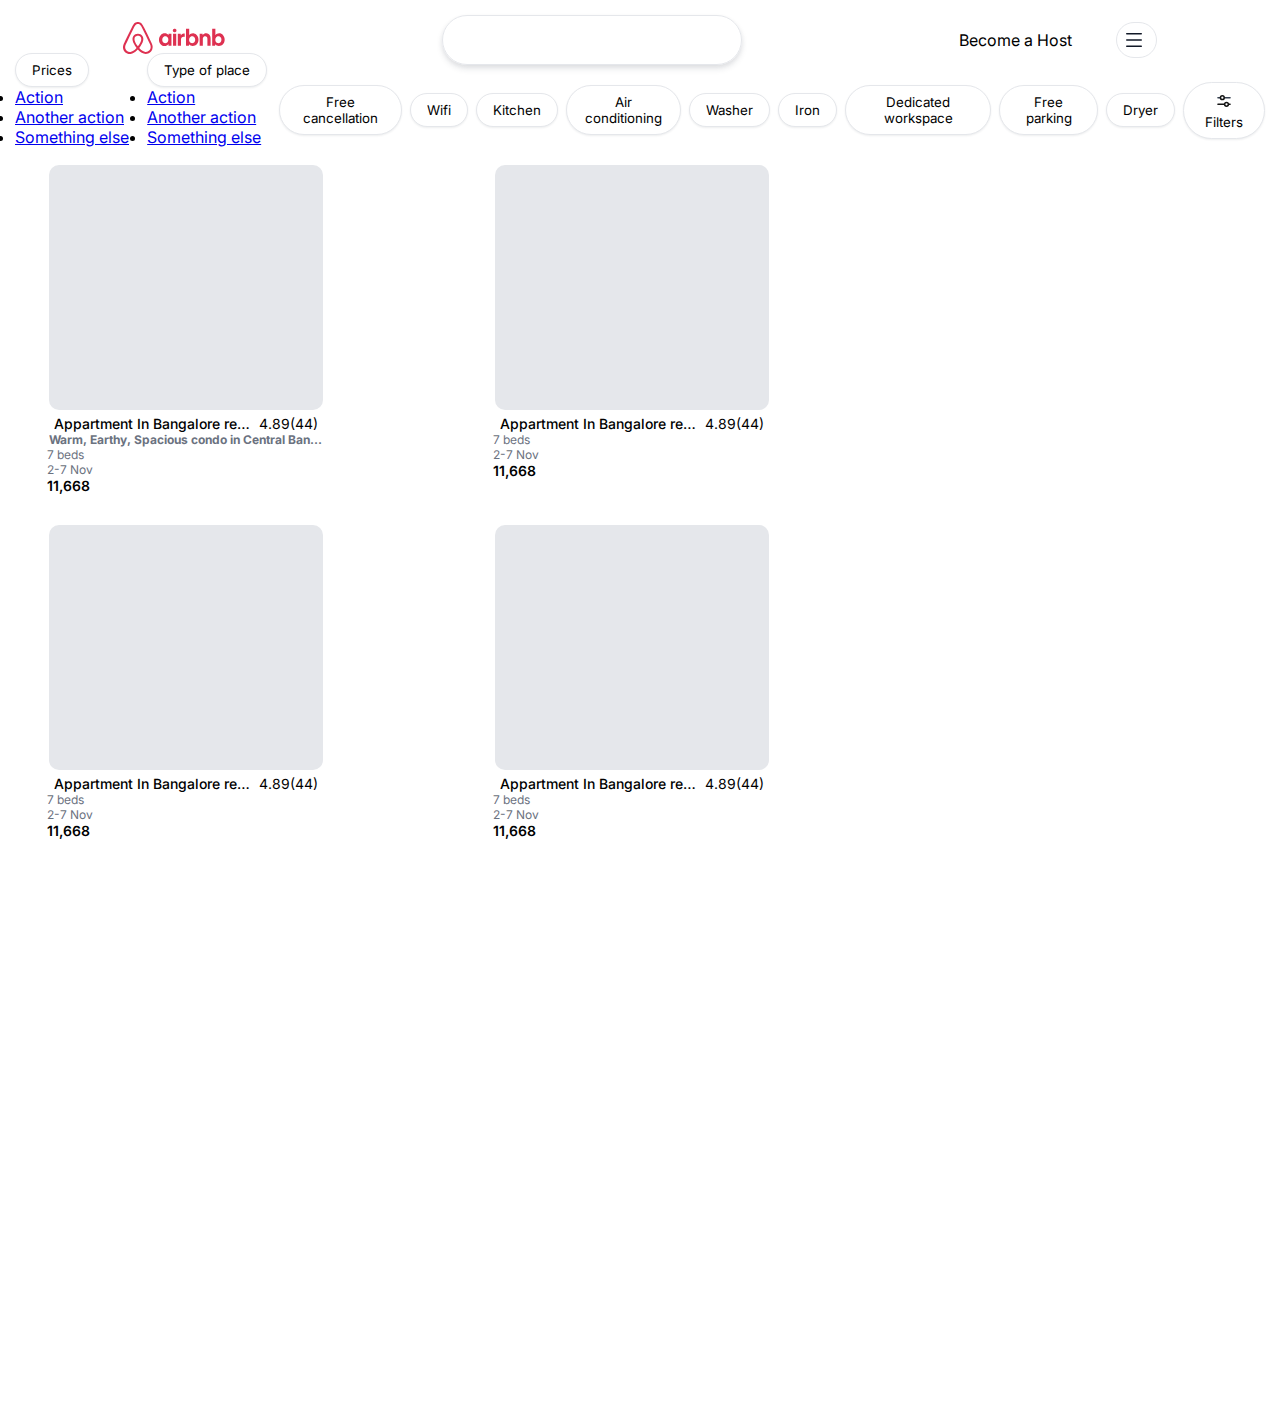
==== commit 9e2484fa: "created search page" ====
--- a/searchListing.html
+++ b/searchListing.html
@@ -8,6 +8,17 @@
 
     <link rel="stylesheet" href="./assests/searchList/stye.css">
 
+    <!-- google fonts api -->
+    <link rel="preconnect" href="https://fonts.googleapis.com">
+    <link rel="preconnect" href="https://fonts.gstatic.com" crossorigin>
+    <link href="https://fonts.googleapis.com/css2?family=Inter&display=swap" rel="stylesheet">
+
+    <!-- font awesome apis -->
+    <link rel="stylesheet" href="https://cdnjs.cloudflare.com/ajax/libs/font-awesome/6.4.2/css/all.min.css"
+        integrity="sha512-z3gLpd7yknf1YoNbCzqRKc4qyor8gaKU1qmn+CShxbuBusANI9QpRohGBreCFkKxLhei6S9CQXFEbbKuqLg0DA=="
+        crossorigin="anonymous" referrerpolicy="no-referrer" />
+
+    <!-- bootstrap api -->
     <link href="https://cdn.jsdelivr.net/npm/bootstrap@5.0.2/dist/css/bootstrap.min.css" rel="stylesheet"
         integrity="sha384-EVSTQN3/azprG1Anm3QDgpJLIm9Nao0Yz1ztcQTwFspd3yD65VohhpuuCOmLASjC" crossorigin="anonymous">
 </head>
@@ -55,8 +66,8 @@
         <div class="my-buttons">
 
             <div class="dropdown">
-                <button class="my-btn dropdown-toggle" type="button" id="dropdownMenuButton1"
-                    data-bs-toggle="dropdown" aria-expanded="false">
+                <button class="my-btn dropdown-toggle" type="button" id="dropdownMenuButton1" data-bs-toggle="dropdown"
+                    aria-expanded="false">
                     Prices
                 </button>
                 <ul class="dropdown-menu" aria-labelledby="dropdownMenuButton1">
@@ -67,8 +78,8 @@
             </div>
 
             <div class="dropdown">
-                <button class="my-btn dropdown-toggle" type="button" id="dropdownMenuButton1"
-                    data-bs-toggle="dropdown" aria-expanded="false">
+                <button class="my-btn dropdown-toggle" type="button" id="dropdownMenuButton1" data-bs-toggle="dropdown"
+                    aria-expanded="false">
                     Type of place
                 </button>
                 <ul class="dropdown-menu" aria-labelledby="dropdownMenuButton1">
@@ -87,8 +98,8 @@
             <button class="my-btn">Dedicated workspace</button>
             <button class="my-btn">Free parking</button>
             <button class="my-btn">Dryer</button>
-            <button class="my-btn"><svg xmlns="http://www.w3.org/2000/svg" width="20" height="20"
-                    viewBox="0 0 20 20" fill="none">
+            <button class="my-btn"><svg xmlns="http://www.w3.org/2000/svg" width="20" height="20" viewBox="0 0 20 20"
+                    fill="none">
                     <path d="M3.95837 6.66675H6.04171" stroke="#374151" stroke-width="1.5" stroke-linecap="round"
                         stroke-linejoin="round" />
                     <path d="M10.625 6.66675H16.0417" stroke="#374151" stroke-width="1.5" stroke-linecap="round"
@@ -108,19 +119,250 @@
     </header>
 
 
-    
-
-
-
-
-
-
-
-
-    <script src="./script.js"></script>
+    <main class="my-listings">
+        <div class="my-card-container">
+
+
+            <div class="my-card">
+                <div class="my-card-img">
+                    <img id="card-img" src="./assests/Images/card-img/card 1.png" alt="">
+                </div>
+                <div class="my-card-title">
+                    <h5>Appartment In Bangalore really good to stay in</h5>
+                    <div class="ratings-display">
+                        <i class="fa-solid fa-star" style="color: #000000;"></i>
+                        <span>
+                            4.89(44)
+                        </span>
+                    </div>
+                </div>
+                <h5>Warm, Earthy, Spacious condo in Central Bangalore</h5>
+                <p>7 beds</p>
+                <p>2-7 Nov</p>
+                <div class="prize-display">11,668</div>
+            </div>
+
+            <div class="my-card">
+                <div class="my-card-img">
+                    <img id="card-img" src="./assests/Images/card-img/card 1.png" alt="">
+                </div>
+                <div class="my-card-title">
+                    <h5>Appartment In Bangalore really good to stay in</h5>
+                    <div class="ratings-display">
+                        <i class="fa-solid fa-star" style="color: #000000;"></i>
+                        <span>
+                            4.89(44)
+                        </span>
+                    </div>
+                </div>
+                <p>7 beds</p>
+                <p>2-7 Nov</p>
+                <div class="prize-display">11,668</div>
+            </div>
+
+            <div class="my-card">
+                <div class="my-card-img">
+                    <img id="card-img" src="./assests/Images/card-img/card 1.png" alt="">
+                </div>
+                <div class="my-card-title">
+                    <h5>Appartment In Bangalore really good to stay in</h5>
+                    <div class="ratings-display">
+                        <i class="fa-solid fa-star" style="color: #000000;"></i>
+                        <span>
+                            4.89(44)
+                        </span>
+                    </div>
+                </div>
+                <p>7 beds</p>
+                <p>2-7 Nov</p>
+                <div class="prize-display">11,668</div>
+            </div>
+
+
+            <div class="my-card">
+                <div class="my-card-img">
+                    <img id="card-img" src="./assests/Images/card-img/card 1.png" alt="">
+                </div>
+                <div class="my-card-title">
+                    <h5>Appartment In Bangalore really good to stay in</h5>
+                    <div class="ratings-display">
+                        <i class="fa-solid fa-star" style="color: #000000;"></i>
+                        <span>
+                            4.89(44)
+                        </span>
+                    </div>
+                </div>
+                <p>7 beds</p>
+                <p>2-7 Nov</p>
+                <div class="prize-display">11,668</div>
+            </div>
+
+
+            <div class="my-card">
+                <div class="my-card-img">
+                    <img id="card-img" src="./assests/Images/card-img/card 1.png" alt="">
+                </div>
+                <div class="my-card-title">
+                    <h5>Appartment In Bangalore really good to stay in</h5>
+                    <div class="ratings-display">
+                        <i class="fa-solid fa-star" style="color: #000000;"></i>
+                        <span>
+                            4.89(44)
+                        </span>
+                    </div>
+                </div>
+                <p>7 beds</p>
+                <p>2-7 Nov</p>
+                <div class="prize-display">11,668</div>
+            </div>
+
+            <div class="my-card">
+                <div class="my-card-img">
+                    <img id="card-img" src="./assests/Images/card-img/card 1.png" alt="">
+                </div>
+                <div class="my-card-title">
+                    <h5>Appartment In Bangalore really good to stay in</h5>
+                    <div class="ratings-display">
+                        <i class="fa-solid fa-star" style="color: #000000;"></i>
+                        <span>
+                            4.89(44)
+                        </span>
+                    </div>
+                </div>
+                <p>7 beds</p>
+                <p>2-7 Nov</p>
+                <div class="prize-display">11,668</div>
+            </div>
+
+            <div class="my-card">
+                <div class="my-card-img">
+                    <img id="card-img" src="./assests/Images/card-img/card 1.png" alt="">
+                </div>
+                <div class="my-card-title">
+                    <h5>Appartment In Bangalore really good to stay in</h5>
+                    <div class="ratings-display">
+                        <i class="fa-solid fa-star" style="color: #000000;"></i>
+                        <span>
+                            4.89(44)
+                        </span>
+                    </div>
+                </div>
+                <p>7 beds</p>
+                <p>2-7 Nov</p>
+                <div class="prize-display">11,668</div>
+            </div>
+
+            <div class="my-card">
+                <div class="my-card-img">
+                    <img id="card-img" src="./assests/Images/card-img/card 1.png" alt="">
+                </div>
+                <div class="my-card-title">
+                    <h5>Appartment In Bangalore really good to stay in</h5>
+                    <div class="ratings-display">
+                        <i class="fa-solid fa-star" style="color: #000000;"></i>
+                        <span>
+                            4.89(44)
+                        </span>
+                    </div>
+                </div>
+                <p>7 beds</p>
+                <p>2-7 Nov</p>
+                <div class="prize-display">11,668</div>
+            </div>
+
+            <div class="my-card">
+                <div class="my-card-img">
+                    <img id="card-img" src="./assests/Images/card-img/card 1.png" alt="">
+                </div>
+                <div class="my-card-title">
+                    <h5>Appartment In Bangalore really good to stay in</h5>
+                    <div class="ratings-display">
+                        <i class="fa-solid fa-star" style="color: #000000;"></i>
+                        <span>
+                            4.89(44)
+                        </span>
+                    </div>
+                </div>
+                <p>7 beds</p>
+                <p>2-7 Nov</p>
+                <div class="prize-display">11,668</div>
+            </div>
+
+            <div class="my-card">
+                <div class="my-card-img">
+                    <img id="card-img" src="./assests/Images/card-img/card 1.png" alt="">
+                </div>
+                <div class="my-card-title">
+                    <h5>Appartment In Bangalore really good to stay in</h5>
+                    <div class="ratings-display">
+                        <i class="fa-solid fa-star" style="color: #000000;"></i>
+                        <span>
+                            4.89(44)
+                        </span>
+                    </div>
+                </div>
+                <p>7 beds</p>
+                <p>2-7 Nov</p>
+                <div class="prize-display">11,668</div>
+            </div>
+
+            <div class="my-card">
+                <div class="my-card-img">
+                    <img id="card-img" src="./assests/Images/card-img/card 1.png" alt="">
+                </div>
+                <div class="my-card-title">
+                    <h5>Appartment In Bangalore really good to stay in</h5>
+                    <div class="ratings-display">
+                        <i class="fa-solid fa-star" style="color: #000000;"></i>
+                        <span>
+                            4.89(44)
+                        </span>
+                    </div>
+                </div>
+                <p>7 beds</p>
+                <p>2-7 Nov</p>
+                <div class="prize-display">11,668</div>
+            </div>
+
+            <div class="my-card">
+                <div class="my-card-img">
+                    <img id="card-img" src="./assests/Images/card-img/card 1.png" alt="">
+                </div>
+                <div class="my-card-title">
+                    <h5>Appartment In Bangalore really good to stay in</h5>
+                    <div class="ratings-display">
+                        <i class="fa-solid fa-star" style="color: #000000;"></i>
+                        <span>
+                            4.89(44)
+                        </span>
+                    </div>
+                </div>
+                <p>7 beds</p>
+                <p>2-7 Nov</p>
+                <div class="prize-display">11,668</div>
+            </div>
+
+
+        </div>
+        <div id="map"></div>
+    </main>
+
+    <footer class="footer">
+
+    </footer>
+
+    <!-- custom js file -->
+    <script src="./assests/searchList/script.js"></script>
+
+    <!-- bootstrap js cdn -->
     <script src="https://cdn.jsdelivr.net/npm/bootstrap@5.0.2/dist/js/bootstrap.bundle.min.js"
         integrity="sha384-MrcW6ZMFYlzcLA8Nl+NtUVF0sA7MsXsP1UyJoMp4YLEuNSfAP+JcXn/tWtIaxVXM"
         crossorigin="anonymous"></script>
+    <!-- google maps api -->
+    <script src="https://polyfill.io/v3/polyfill.min.js?features=default"></script>
+    <script
+        src="https://maps.googleapis.com/maps/api/js?key=AIzaSyDbhv3ILgInafSPot8od6RjRSkZ33VuNzs&callback=initMap&v=weekly"
+        defer></script>
 </body>
 
 </html>--- a/assests/searchList/stye.css
+++ b/assests/searchList/stye.css
@@ -2,14 +2,22 @@
     margin: 0;
     padding: 0;
     box-sizing: border-box;
+    font-family: 'Inter', sans-serif;
+}
+
+body {
+    overflow-x: hidden;
 }
 
 header {
     width: 100vw;
-    height: 50px;
+    height: 150px;
     position: sticky;
     top: 0;
     padding: 15px;
+    overflow: hidden;
+    z-index: 1000;
+    background-color: #FFF;
 }
 
 .header-right {
@@ -79,6 +87,118 @@
     box-shadow: 0px 1px 2px 0px rgba(31, 41, 55, 0.08);
 }
 
-.dropdown-menu{
+.dropdown-menu {
     border-radius: 10px !important;
+}
+
+.my-listings {
+    width: 95vw;
+    height: 100vh;
+    display: flex;
+    margin-inline: auto;
+    overflow: hidden;
+}
+
+.my-card-container {
+    width: 62%;
+    height: 80%;
+    display: flex;
+    flex-wrap: wrap;
+    overflow-y: scroll;
+    gap: 10px;
+    justify-content: space-between;
+    align-items: flex-start;
+    flex-shrink: 0;
+    padding: 10px;
+}
+
+.my-card-container::-webkit-scrollbar {
+    display: none;
+}
+
+#map {
+    width: 40%;
+    height: 100%;
+}
+
+.my-card {
+    width: 288px;
+    height: 350px;
+    border-radius: 10px;
+}
+
+.my-card:hover {
+    cursor: pointer;
+}
+
+.my-card-img {
+    width: 95%;
+    height: 70%;
+    margin-inline: auto;
+    background-color: #E5E7EB;
+    overflow: hidden;
+    object-fit: cover;
+    margin-top: 5px;
+    border-radius: 10px;
+    object-position: center;
+}
+
+.my-card-title {
+    width: 100%;
+    display: flex;
+    align-items: center;
+    justify-content: center;
+    margin-top: 5px;
+}
+
+.my-card-title>h5 {
+    font-size: 14px;
+    width: 70%;
+    margin: 0;
+    white-space: nowrap;
+    overflow: hidden;
+    text-overflow: ellipsis;
+    font-weight: 500;
+}
+
+.fa-star {
+    font-size: 10px;
+}
+
+.my-card>h5 {
+    font-size: 12px;
+    width: 95%;
+    margin: 0;
+    white-space: nowrap;
+    overflow: hidden;
+    text-overflow: ellipsis;
+    /* margin-left: 5px; */
+    text-align: center;
+    margin-inline: auto;
+    color: #6B7280;
+}
+
+.ratings-display {
+    display: flex;
+    align-items: center;
+    gap: 3px;
+    font-size: 14px;
+}
+
+.my-card>p {
+    margin: 0;
+    font-size: 12px;
+    margin-left: 5px;
+    color: #6B7280;
+}
+
+.prize-display {
+    font-size: 14px;
+    font-weight: 600;
+    margin-left: 5px;
+}
+
+.footer {
+    width: 100vw;
+    height: 40vh;
 }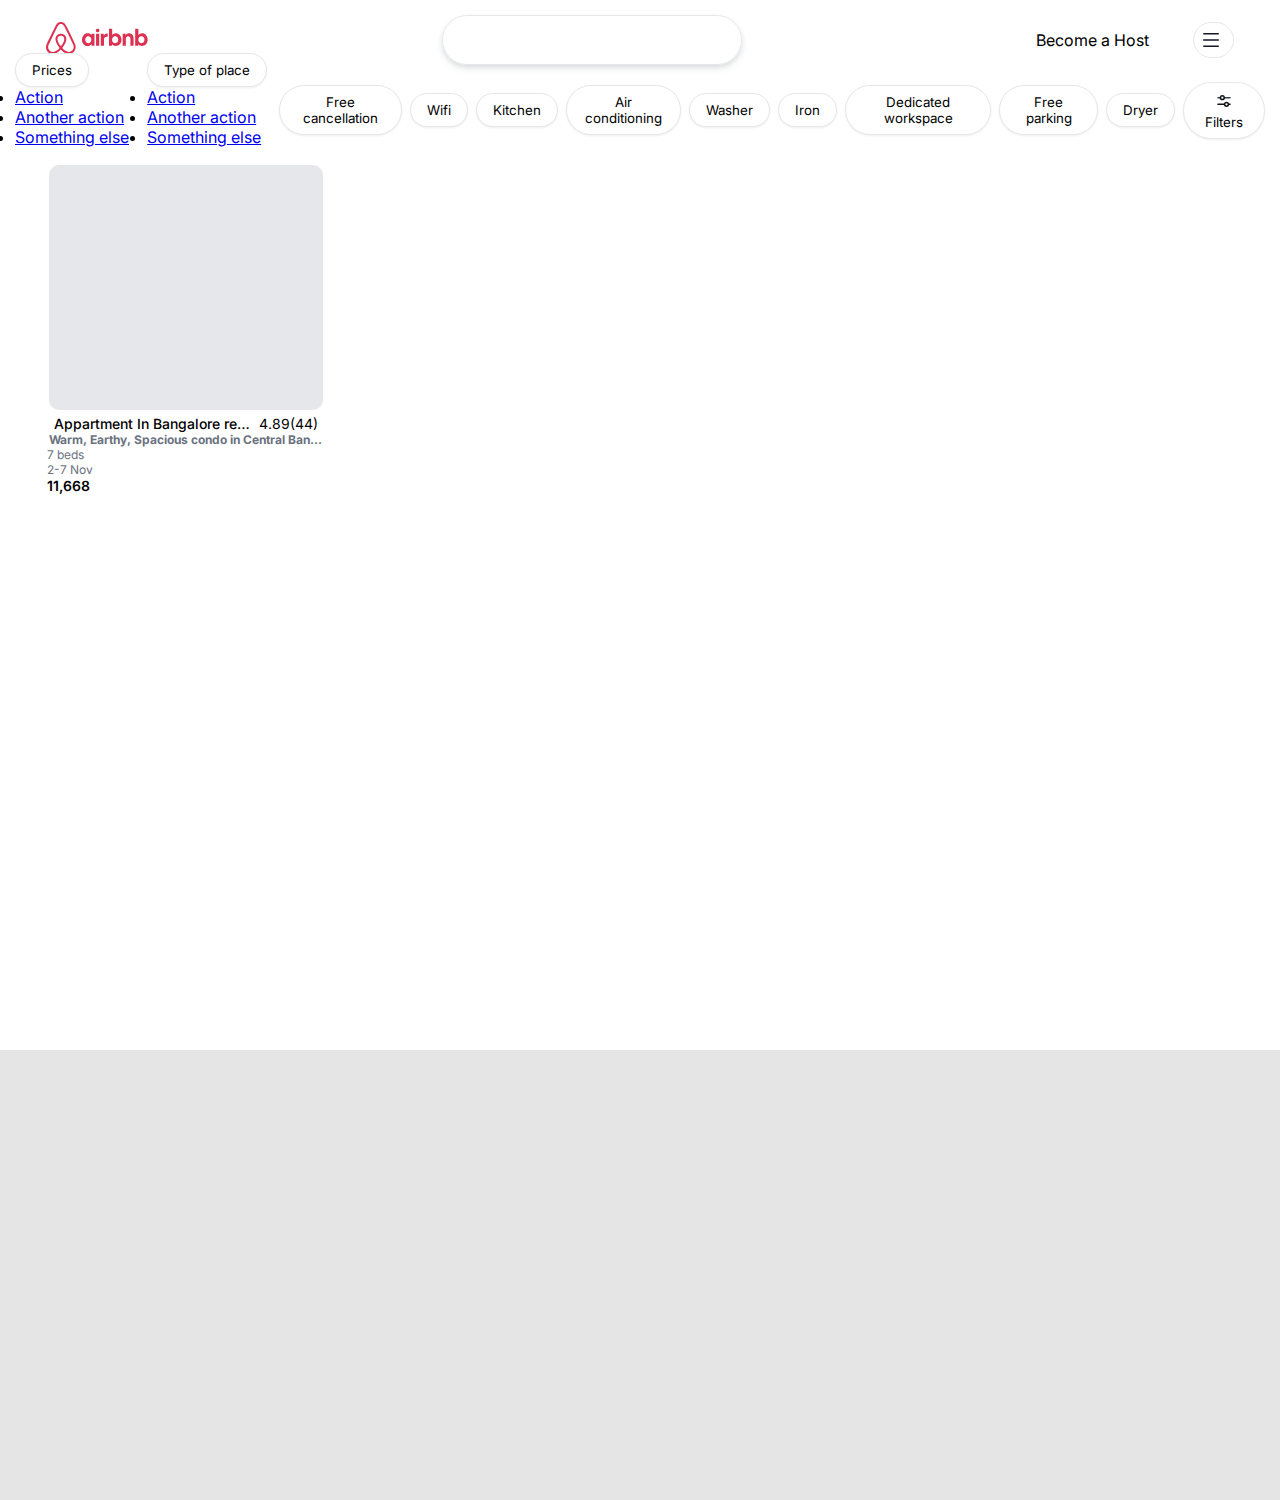
==== commit 56a79fcc: "built searchListing page" ====
--- a/searchListing.html
+++ b/searchListing.html
@@ -6,7 +6,7 @@
     <meta name="viewport" content="width=device-width, initial-scale=1.0">
     <title>Document</title>
 
-    <link rel="stylesheet" href="./assests/searchList/stye.css">
+    <link rel="stylesheet" href="./assests/searchList-styling/stye.css">
 
     <!-- google fonts api -->
     <link rel="preconnect" href="https://fonts.googleapis.com">
@@ -120,7 +120,7 @@
 
 
     <main class="my-listings">
-        <div class="my-card-container">
+        <div id="cardContainer" class="my-card-container">
 
 
             <div class="my-card">
@@ -142,205 +142,7 @@
                 <div class="prize-display">11,668</div>
             </div>
 
-            <div class="my-card">
-                <div class="my-card-img">
-                    <img id="card-img" src="./assests/Images/card-img/card 1.png" alt="">
-                </div>
-                <div class="my-card-title">
-                    <h5>Appartment In Bangalore really good to stay in</h5>
-                    <div class="ratings-display">
-                        <i class="fa-solid fa-star" style="color: #000000;"></i>
-                        <span>
-                            4.89(44)
-                        </span>
-                    </div>
-                </div>
-                <p>7 beds</p>
-                <p>2-7 Nov</p>
-                <div class="prize-display">11,668</div>
-            </div>
 
-            <div class="my-card">
-                <div class="my-card-img">
-                    <img id="card-img" src="./assests/Images/card-img/card 1.png" alt="">
-                </div>
-                <div class="my-card-title">
-                    <h5>Appartment In Bangalore really good to stay in</h5>
-                    <div class="ratings-display">
-                        <i class="fa-solid fa-star" style="color: #000000;"></i>
-                        <span>
-                            4.89(44)
-                        </span>
-                    </div>
-                </div>
-                <p>7 beds</p>
-                <p>2-7 Nov</p>
-                <div class="prize-display">11,668</div>
-            </div>
-
-
-            <div class="my-card">
-                <div class="my-card-img">
-                    <img id="card-img" src="./assests/Images/card-img/card 1.png" alt="">
-                </div>
-                <div class="my-card-title">
-                    <h5>Appartment In Bangalore really good to stay in</h5>
-                    <div class="ratings-display">
-                        <i class="fa-solid fa-star" style="color: #000000;"></i>
-                        <span>
-                            4.89(44)
-                        </span>
-                    </div>
-                </div>
-                <p>7 beds</p>
-                <p>2-7 Nov</p>
-                <div class="prize-display">11,668</div>
-            </div>
-
-
-            <div class="my-card">
-                <div class="my-card-img">
-                    <img id="card-img" src="./assests/Images/card-img/card 1.png" alt="">
-                </div>
-                <div class="my-card-title">
-                    <h5>Appartment In Bangalore really good to stay in</h5>
-                    <div class="ratings-display">
-                        <i class="fa-solid fa-star" style="color: #000000;"></i>
-                        <span>
-                            4.89(44)
-                        </span>
-                    </div>
-                </div>
-                <p>7 beds</p>
-                <p>2-7 Nov</p>
-                <div class="prize-display">11,668</div>
-            </div>
-
-            <div class="my-card">
-                <div class="my-card-img">
-                    <img id="card-img" src="./assests/Images/card-img/card 1.png" alt="">
-                </div>
-                <div class="my-card-title">
-                    <h5>Appartment In Bangalore really good to stay in</h5>
-                    <div class="ratings-display">
-                        <i class="fa-solid fa-star" style="color: #000000;"></i>
-                        <span>
-                            4.89(44)
-                        </span>
-                    </div>
-                </div>
-                <p>7 beds</p>
-                <p>2-7 Nov</p>
-                <div class="prize-display">11,668</div>
-            </div>
-
-            <div class="my-card">
-                <div class="my-card-img">
-                    <img id="card-img" src="./assests/Images/card-img/card 1.png" alt="">
-                </div>
-                <div class="my-card-title">
-                    <h5>Appartment In Bangalore really good to stay in</h5>
-                    <div class="ratings-display">
-                        <i class="fa-solid fa-star" style="color: #000000;"></i>
-                        <span>
-                            4.89(44)
-                        </span>
-                    </div>
-                </div>
-                <p>7 beds</p>
-                <p>2-7 Nov</p>
-                <div class="prize-display">11,668</div>
-            </div>
-
-            <div class="my-card">
-                <div class="my-card-img">
-                    <img id="card-img" src="./assests/Images/card-img/card 1.png" alt="">
-                </div>
-                <div class="my-card-title">
-                    <h5>Appartment In Bangalore really good to stay in</h5>
-                    <div class="ratings-display">
-                        <i class="fa-solid fa-star" style="color: #000000;"></i>
-                        <span>
-                            4.89(44)
-                        </span>
-                    </div>
-                </div>
-                <p>7 beds</p>
-                <p>2-7 Nov</p>
-                <div class="prize-display">11,668</div>
-            </div>
-
-            <div class="my-card">
-                <div class="my-card-img">
-                    <img id="card-img" src="./assests/Images/card-img/card 1.png" alt="">
-                </div>
-                <div class="my-card-title">
-                    <h5>Appartment In Bangalore really good to stay in</h5>
-                    <div class="ratings-display">
-                        <i class="fa-solid fa-star" style="color: #000000;"></i>
-                        <span>
-                            4.89(44)
-                        </span>
-                    </div>
-                </div>
-                <p>7 beds</p>
-                <p>2-7 Nov</p>
-                <div class="prize-display">11,668</div>
-            </div>
-
-            <div class="my-card">
-                <div class="my-card-img">
-                    <img id="card-img" src="./assests/Images/card-img/card 1.png" alt="">
-                </div>
-                <div class="my-card-title">
-                    <h5>Appartment In Bangalore really good to stay in</h5>
-                    <div class="ratings-display">
-                        <i class="fa-solid fa-star" style="color: #000000;"></i>
-                        <span>
-                            4.89(44)
-                        </span>
-                    </div>
-                </div>
-                <p>7 beds</p>
-                <p>2-7 Nov</p>
-                <div class="prize-display">11,668</div>
-            </div>
-
-            <div class="my-card">
-                <div class="my-card-img">
-                    <img id="card-img" src="./assests/Images/card-img/card 1.png" alt="">
-                </div>
-                <div class="my-card-title">
-                    <h5>Appartment In Bangalore really good to stay in</h5>
-                    <div class="ratings-display">
-                        <i class="fa-solid fa-star" style="color: #000000;"></i>
-                        <span>
-                            4.89(44)
-                        </span>
-                    </div>
-                </div>
-                <p>7 beds</p>
-                <p>2-7 Nov</p>
-                <div class="prize-display">11,668</div>
-            </div>
-
-            <div class="my-card">
-                <div class="my-card-img">
-                    <img id="card-img" src="./assests/Images/card-img/card 1.png" alt="">
-                </div>
-                <div class="my-card-title">
-                    <h5>Appartment In Bangalore really good to stay in</h5>
-                    <div class="ratings-display">
-                        <i class="fa-solid fa-star" style="color: #000000;"></i>
-                        <span>
-                            4.89(44)
-                        </span>
-                    </div>
-                </div>
-                <p>7 beds</p>
-                <p>2-7 Nov</p>
-                <div class="prize-display">11,668</div>
-            </div>
 
 
         </div>
@@ -352,7 +154,17 @@
     </footer>
 
     <!-- custom js file -->
-    <script src="./assests/searchList/script.js"></script>
+    <script>
+        const beaches = [
+            ["Gayathrinagar", 12.9995969, 77.5558388, 4],
+            ["kalyan Nagar", 13.028005, 77.639969, 5],
+            ["Cronulla Beach", -34.028249, 151.157507, 3],
+            ["Manly Beach", -33.80010128657071, 151.28747820854187, 2],
+            ["Maroubra Beach", -33.950198, 151.259302, 1],
+        ];
+    </script>
+    <script src="./script.js"></script>
+    <script src="./script2.js"></script>
 
     <!-- bootstrap js cdn -->
     <script src="https://cdn.jsdelivr.net/npm/bootstrap@5.0.2/dist/js/bootstrap.bundle.min.js"
--- a/assests/searchList-styling/stye.css
+++ b/assests/searchList-styling/stye.css
@@ -0,0 +1,206 @@
+* {
+    margin: 0;
+    padding: 0;
+    box-sizing: border-box;
+    font-family: 'Inter', sans-serif;
+}
+
+body {
+    overflow-x: hidden;
+}
+
+header {
+    width: 100vw;
+    height: 150px;
+    position: sticky;
+    top: 0;
+    padding: 15px;
+    overflow: hidden;
+    z-index: 10;
+    background-color: #FFF;
+}
+
+.header-right {
+    display: flex;
+    align-items: center;
+    gap: 10px;
+}
+
+.header-right>p {
+    margin: 0;
+}
+
+.login {
+    background-color: #ffffff;
+    border: 1px solid #E5E7EB;
+    width: fit-content;
+    border-radius: 50px;
+    display: flex;
+    align-items: center;
+    justify-content: center;
+    overflow: hidden;
+    gap: 5px;
+    padding: 5px;
+}
+
+.my-header {
+    width: 95%;
+    margin-inline: auto;
+    display: flex;
+    align-items: center;
+    justify-content: space-between;
+}
+
+.search-box {
+    width: 300px;
+    height: 50px;
+    border-radius: 50px;
+    border: 1px solid #E5E7EB;
+    box-shadow: 0px 4px 6px 0px rgba(31, 41, 55, 0.10), 0px 2px 4px 0px rgba(31, 41, 55, 0.06);
+}
+
+.my-buttons {
+    display: flex;
+    align-items: center;
+    justify-content: center;
+    gap: 8px;
+    margin-top: 20px;
+}
+
+.my-buttons {
+    width: 100%;
+    height: 50px;
+    display: flex;
+    align-items: center;
+}
+
+.btn {
+    border-radius: 50px !important;
+    background-color: #FFF !important;
+    border: 1px sold #E5E7EB !important;
+    color: #374151 !important;
+}
+
+.my-btn {
+    border-radius: 100px;
+    border: 1px solid #E5E7EB;
+    padding: 8px 16px;
+    background: #FFF;
+    box-shadow: 0px 1px 2px 0px rgba(31, 41, 55, 0.08);
+}
+
+.dropdown-menu {
+    border-radius: 10px !important;
+}
+
+.my-listings {
+    width: 95vw;
+    height: 100vh;
+    display: flex;
+    margin-inline: auto;
+    overflow: hidden;
+}
+
+.my-card-container {
+    width: 62%;
+    height: 80%;
+    display: flex;
+    flex-wrap: wrap;
+    overflow-y: scroll;
+    gap: 10px;
+    justify-content: space-between;
+    align-items: flex-start;
+    flex-shrink: 0;
+    padding: 10px;
+}
+
+.my-card-container::-webkit-scrollbar {
+    display: none;
+}
+
+#map {
+    width: 40%;
+    height: 100%;
+}
+
+.my-card {
+    width: 288px;
+    height: 350px;
+    border-radius: 10px;
+}
+
+.my-card:hover {
+    cursor: pointer;
+}
+
+.my-card-img {
+    width: 95%;
+    height: 70%;
+    margin-inline: auto;
+    background-color: #E5E7EB;
+    overflow: hidden;
+    object-fit: cover;
+    margin-top: 5px;
+    border-radius: 10px;
+    object-position: center;
+}
+
+.my-card-title {
+    width: 100%;
+    display: flex;
+    align-items: center;
+    justify-content: center;
+    margin-top: 5px;
+}
+
+.my-card-title>h5 {
+    font-size: 14px;
+    width: 70%;
+    margin: 0;
+    white-space: nowrap;
+    overflow: hidden;
+    text-overflow: ellipsis;
+    font-weight: 500;
+}
+
+.fa-star {
+    font-size: 10px;
+}
+
+.my-card>h5 {
+    font-size: 12px;
+    width: 95%;
+    margin: 0;
+    white-space: nowrap;
+    overflow: hidden;
+    text-overflow: ellipsis;
+    text-align: center;
+    margin-inline: auto;
+    color: #6B7280;
+}
+
+.ratings-display {
+    display: flex;
+    align-items: center;
+    gap: 3px;
+    font-size: 14px;
+}
+
+.my-card>p {
+    margin: 0;
+    font-size: 12px;
+    margin-left: 5px;
+    color: #6B7280;
+}
+
+.prize-display {
+    font-size: 14px;
+    font-weight: 600;
+    margin-left: 5px;
+}
+
+.footer {
+    width: 100vw;
+    height: 50vh;
+    background-color: #e5e5e5;
+}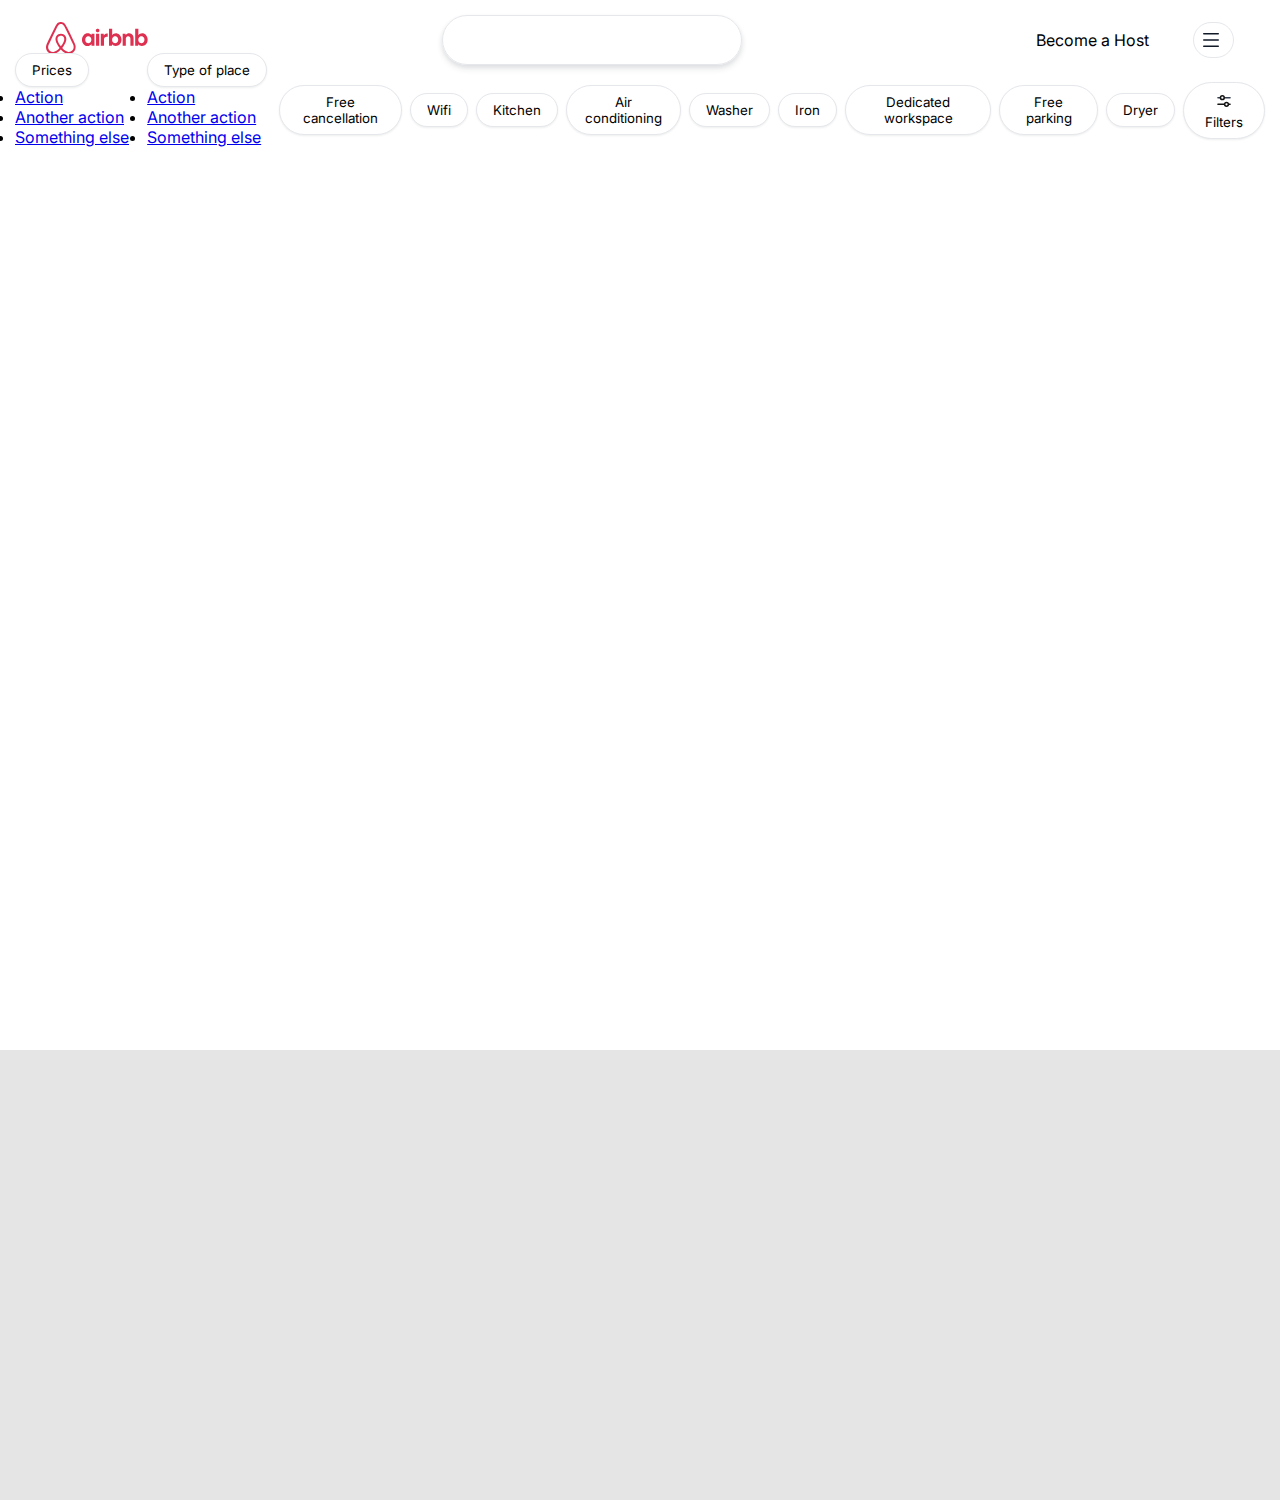
==== commit 68a7a79e: "map marking" ====
--- a/searchListing.html
+++ b/searchListing.html
@@ -123,7 +123,7 @@
         <div id="cardContainer" class="my-card-container">
 
 
-            <div class="my-card">
+            <!-- <div class="my-card">
                 <div class="my-card-img">
                     <img id="card-img" src="./assests/Images/card-img/card 1.png" alt="">
                 </div>
@@ -140,7 +140,7 @@
                 <p>7 beds</p>
                 <p>2-7 Nov</p>
                 <div class="prize-display">11,668</div>
-            </div>
+            </div> -->
 
 
 
@@ -153,16 +153,7 @@
 
     </footer>
 
-    <!-- custom js file -->
-    <script>
-        const beaches = [
-            ["Gayathrinagar", 12.9995969, 77.5558388, 4],
-            ["kalyan Nagar", 13.028005, 77.639969, 5],
-            ["Cronulla Beach", -34.028249, 151.157507, 3],
-            ["Manly Beach", -33.80010128657071, 151.28747820854187, 2],
-            ["Maroubra Beach", -33.950198, 151.259302, 1],
-        ];
-    </script>
+    <!-- custom js files -->
     <script src="./script.js"></script>
     <script src="./script2.js"></script>
 
--- a/assests/searchList-styling/stye.css
+++ b/assests/searchList-styling/stye.css
@@ -145,6 +145,11 @@
     object-position: center;
 }
 
+.my-card-img>img{
+    width: 100%;
+    height: 100%;
+}
+
 .my-card-title {
     width: 100%;
     display: flex;
@@ -174,7 +179,6 @@
     white-space: nowrap;
     overflow: hidden;
     text-overflow: ellipsis;
-    text-align: center;
     margin-inline: auto;
     color: #6B7280;
 }
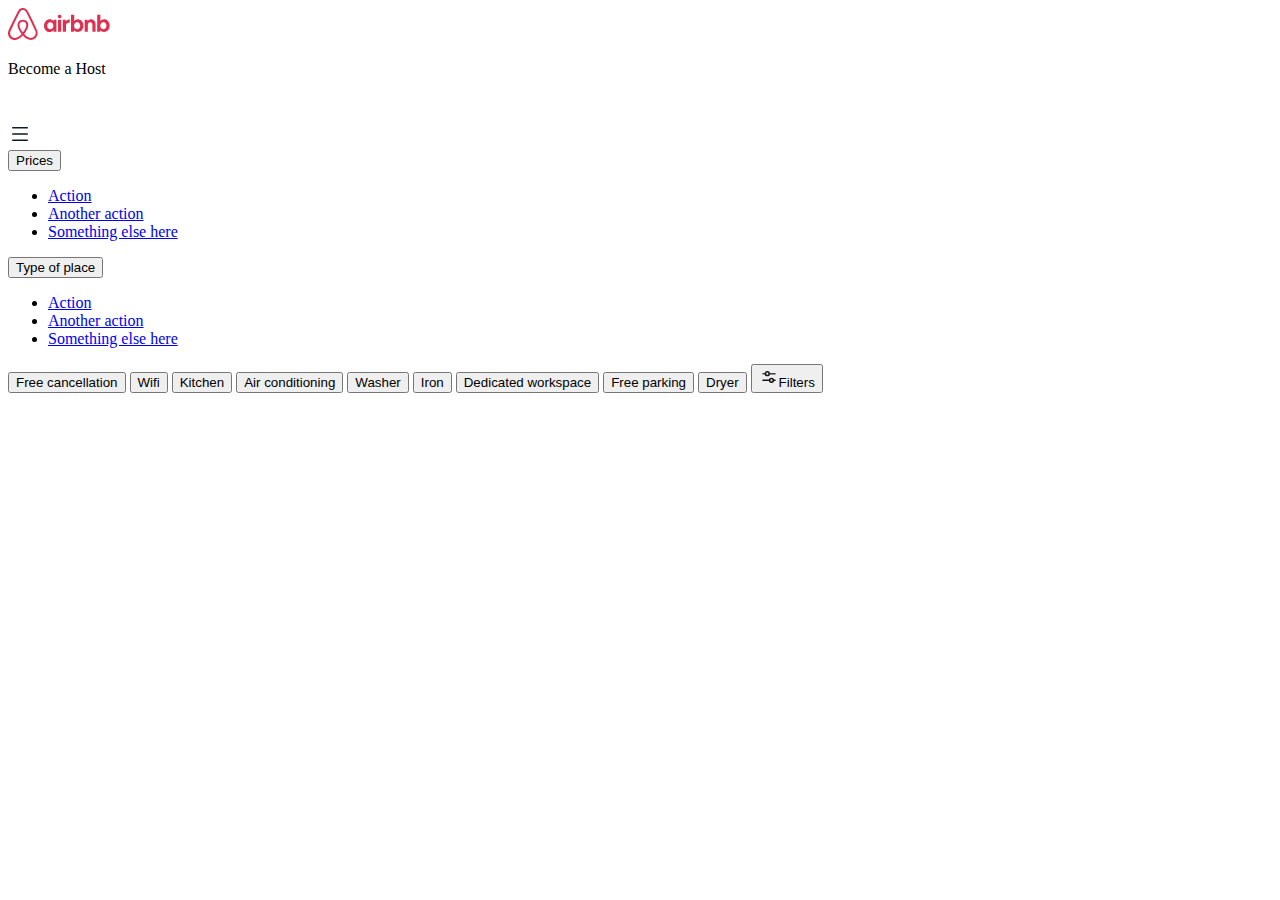
==== commit e9225cfd: "added favicon" ====
--- a/searchListing.html
+++ b/searchListing.html
@@ -6,7 +6,7 @@
     <meta name="viewport" content="width=device-width, initial-scale=1.0">
     <title>Document</title>
 
-    <link rel="stylesheet" href="./assests/searchList-styling/stye.css">
+    <link rel="stylesheet" href="./assests/css/searchList-styling/stye.css">
 
     <!-- google fonts api -->
     <link rel="preconnect" href="https://fonts.googleapis.com">
@@ -21,6 +21,11 @@
     <!-- bootstrap api -->
     <link href="https://cdn.jsdelivr.net/npm/bootstrap@5.0.2/dist/css/bootstrap.min.css" rel="stylesheet"
         integrity="sha384-EVSTQN3/azprG1Anm3QDgpJLIm9Nao0Yz1ztcQTwFspd3yD65VohhpuuCOmLASjC" crossorigin="anonymous">
+
+    <link rel="apple-touch-icon" sizes="180x180" href="./assests/favicon_io/apple-touch-icon.png">
+    <link rel="icon" type="image/png" sizes="32x32" href="./assests/favicon_io/favicon-32x32.png">
+    <link rel="icon" type="image/png" sizes="16x16" href="./assests/favicon_io/favicon-16x16.png">
+    <link rel="manifest" href="./assests/favicon_io/site.webmanifest">
 </head>
 
 <body>
@@ -122,25 +127,26 @@
     <main class="my-listings">
         <div id="cardContainer" class="my-card-container">
 
-
-            <!-- <div class="my-card">
-                <div class="my-card-img">
-                    <img id="card-img" src="./assests/Images/card-img/card 1.png" alt="">
+            <!-- <a class="card-anchor" href="https://www.airbnb.com/rooms/912773596341322428" target="_blank">
+                <div class="my-card">
+                    <div class="my-card-img">
+                        <img id="card-img" src="./assests/Images/card-img/card 1.png" alt="">
+                    </div>
+                    <div class="my-card-title">
+                        <h5>Appartment In Bangalore really good to stay in</h5>
+                        <div class="ratings-display">
+                            <i class="fa-solid fa-star" style="color: #000000;"></i>
+                            <span>
+                                4.89(44)
+                            </span>
+                        </div>
+                    </div>
+                    <h5>Warm, Earthy, Spacious condo in Central Bangalore</h5>
+                    <p>7 beds</p>
+                    <p>2-7 Nov</p>
+                    <div class="prize-display">11,668</div>
                 </div>
-                <div class="my-card-title">
-                    <h5>Appartment In Bangalore really good to stay in</h5>
-                    <div class="ratings-display">
-                        <i class="fa-solid fa-star" style="color: #000000;"></i>
-                        <span>
-                            4.89(44)
-                        </span>
-                    </div>
-                </div>
-                <h5>Warm, Earthy, Spacious condo in Central Bangalore</h5>
-                <p>7 beds</p>
-                <p>2-7 Nov</p>
-                <div class="prize-display">11,668</div>
-            </div> -->
+            </a> -->
 
 
 
